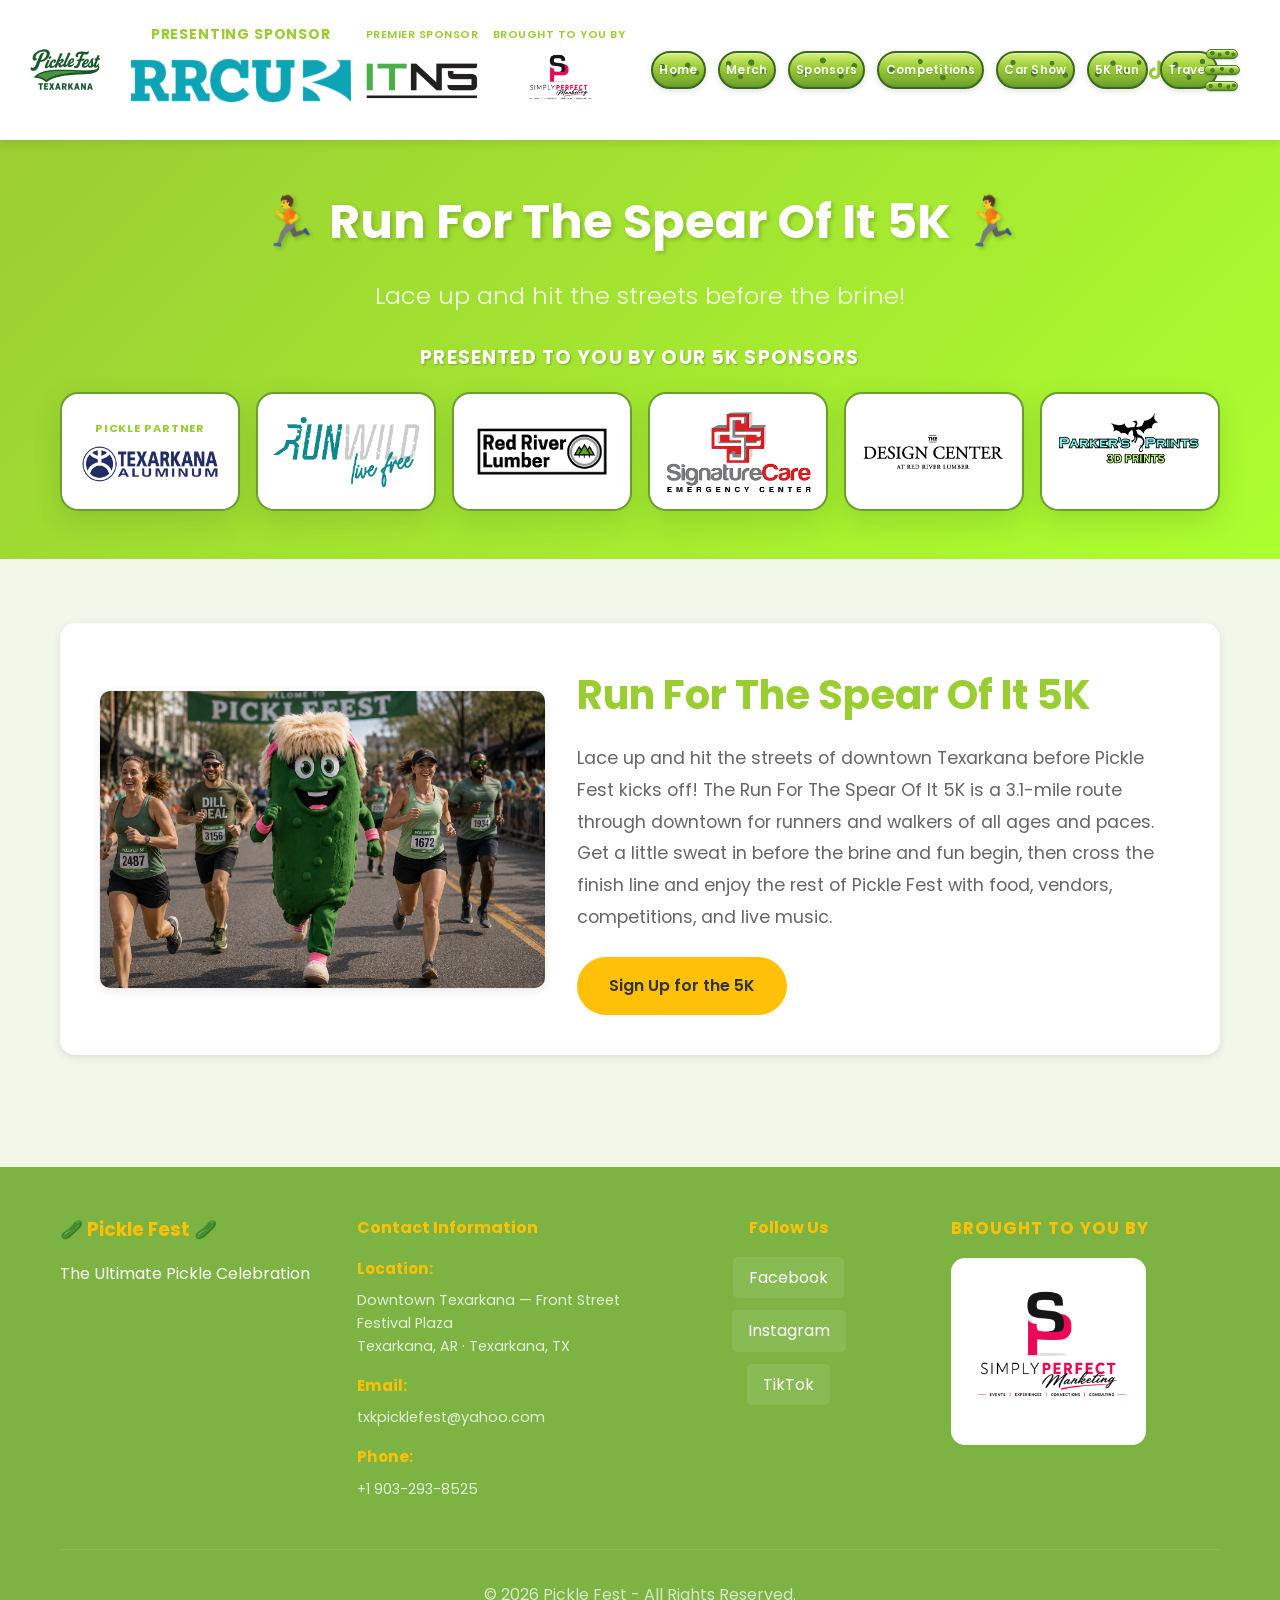
==== 5krun.html @ 26248be9 "Add Texarkana Aluminum as Pickle Partner and refine header sponsor sizing. Co-authored-by: Cursor <c" ====
<!DOCTYPE html>
<html lang="en">
<head>
    <meta charset="UTF-8">
    <meta name="viewport" content="width=device-width, initial-scale=1.0, maximum-scale=5.0, user-scalable=yes">
    <title>Run For The Spear Of It 5K - Pickle Fest Texarkana</title>
    <link rel="stylesheet" href="styles.css?v=20260826-titles-level-spm">
    <link rel="preconnect" href="https://fonts.googleapis.com">
    <link rel="preconnect" href="https://fonts.gstatic.com" crossorigin>
    <link href="https://fonts.googleapis.com/css2?family=Poppins:wght@300;400;600;700&display=swap" rel="stylesheet">
</head>
<body>
    <!-- Navigation -->
    <nav class="navbar">
        <div class="navbar-background"></div>
        <div class="navbar-container">
            <div class="nav-brand">
                <div class="nav-logo-cluster">
                    <a href="index.html" class="logo-link" aria-label="Pickle Fest Texarkana - Home">
                        <img src="assets/picklefest/texarkanapicklefestlogo.jpg" alt="Pickle Fest Texarkana Logo" class="logo-img">
                    </a>
                    <a href="index.html" class="nav-home-label">Home</a>
                </div>
                <div class="sponsor-logo-wrapper">
                    <div class="nav-sponsor-col">
                        <span class="presenting-sponsor-label">Presenting Sponsor</span>
                        <a href="https://www.rrcu.com/" target="_blank" rel="noopener noreferrer" class="sponsor-logo-link">
                            <img src="assets/picklefest/2021 RRCU Logo_Teal_ML.png" alt="Red River Credit Union - Presenting Sponsor" class="sponsor-logo">
                        </a>
                    </div>
                    <div class="nav-sponsor-col premier-sponsor-under-nav">
                        <span class="premier-sponsor-label">Premier Sponsor</span>
                        <a href="https://itns.com/" target="_blank" rel="noopener noreferrer" aria-label="Visit ITNS website">
                            <img src="assets/picklefest/sponsor ITNS png.png" alt="ITNS - Premier Sponsor" class="premier-sponsor-logo">
                        </a>
                    </div>
                    <div class="nav-sponsor-col brought-sponsor-under-nav">
                        <span class="brought-sponsor-label">Brought to you by</span>
                        <a href="https://www.facebook.com/SimplyPerfect123/" target="_blank" rel="noopener noreferrer" aria-label="Visit Simply Perfect Marketing on Facebook" class="sponsor-logo-link">
                            <img src="assets/picklefest/simple perfect marketing new.png" alt="Simply Perfect Marketing" class="brought-sponsor-logo">
                        </a>
                    </div>
                </div>
            </div>
            <ul class="nav-menu">
                <li><a href="index.html">Home</a></li>
                <li><a href="merch.html">Merch</a></li>
                <li class="nav-item-has-dropdown">
                    <a href="sponsors.html">Sponsors</a>
                    <ul class="nav-submenu">
                        <li><a href="become-sponsor.html">Become One</a></li>
                    </ul>
                </li>
                <li><a href="competitions.html">Competitions</a></li>
                <li><a href="carshow.html">Car Show</a></li>
                <li><a href="5krun.html">5K Run</a></li>
                <li><a href="travel.html">Travel</a></li>
            </ul>
            <div class="nav-actions">
                <div class="hamburger-dropdown-wrapper">
                    <div class="hamburger desktop-hamburger" id="desktopHamburger">
                        <span></span>
                        <span></span>
                        <span></span>
                    </div>
                    <!-- Hamburger Menu Dropdown -->
                    <div class="hamburger-menu-dropdown" id="hamburgerMenu">
                    <ul>
                        <li><a href="index.html">Home</a></li>
                        <li><a href="index.html#about">About</a></li>
                        <li><a href="vendors.html">Vendors</a></li>
                        <li><a href="merch.html">Merch</a></li>
                        <li><a href="sponsors.html">Sponsors</a></li>
                        <li><a href="become-sponsor.html">Become a Sponsor</a></li>
                        <li><a href="competitions.html">Competitions</a></li>
                        <li><a href="carshow.html">Car Show</a></li>
                        <li><a href="5krun.html">5K Run</a></li>
                <li><a href="travel.html">Travel</a></li>
                        <li><a href="livemusic.html">Live Music</a></li>
                        <li><a href="photography-videography.html">Photography/Videography</a></li>
                        <li><a href="volunteers.html">Volunteers</a></li>
                    </ul>
                    </div>
                </div>
                <a href="https://www.facebook.com/Picklefesttexarkana" target="_blank" rel="noopener noreferrer" class="nav-social" aria-label="Facebook">
                    <svg width="20" height="20" viewBox="0 0 24 24" fill="currentColor">
                        <path d="M24 12.073c0-6.627-5.373-12-12-12s-12 5.373-12 12c0 5.99 4.388 10.954 10.125 11.854v-8.385H7.078v-3.47h3.047V9.43c0-3.007 1.792-4.669 4.533-4.669 1.312 0 2.686.235 2.686.235v2.953H15.83c-1.491 0-1.956.925-1.956 1.874v2.25h3.328l-.532 3.47h-2.796v8.385C19.612 23.027 24 18.062 24 12.073z"/>
                    </svg>
                </a>
                <a href="https://www.instagram.com/pickle_fest_texarkana/" target="_blank" rel="noopener noreferrer" class="nav-social" aria-label="Instagram">
                    <svg width="20" height="20" viewBox="0 0 24 24" fill="currentColor">
                        <path d="M12 2.163c3.204 0 3.584.012 4.85.07 3.252.148 4.771 1.691 4.919 4.919.058 1.265.069 1.645.069 4.849 0 3.205-.012 3.584-.069 4.849-.149 3.225-1.664 4.771-4.919 4.919-1.266.058-1.644.07-4.85.07-3.204 0-3.584-.012-4.849-.07-3.26-.149-4.771-1.699-4.919-4.92-.058-1.265-.07-1.644-.07-4.849 0-3.204.013-3.583.07-4.849.149-3.227 1.664-4.771 4.919-4.919 1.266-.057 1.645-.069 4.849-.069zm0-2.163c-3.259 0-3.667.014-4.947.072-4.358.2-6.78 2.618-6.98 6.98-.059 1.281-.073 1.689-.073 4.948 0 3.259.014 3.668.072 4.948.2 4.358 2.618 6.78 6.98 6.98 1.281.058 1.689.072 4.948.072 3.259 0 3.668-.014 4.948-.072 4.354-.2 6.782-2.618 6.979-6.98.059-1.28.073-1.689.073-4.948 0-3.259-.014-3.667-.072-4.947-.196-4.354-2.617-6.78-6.979-6.98-1.281-.059-1.69-.073-4.949-.073zm0 5.838c-3.403 0-6.162 2.759-6.162 6.162s2.759 6.163 6.162 6.163 6.162-2.759 6.162-6.163c0-3.403-2.759-6.162-6.162-6.162zm0 10.162c-2.209 0-4-1.79-4-4 0-2.209 1.791-4 4-4s4 1.791 4 4c0 2.21-1.791 4-4 4zm6.406-11.845c-.796 0-1.441.645-1.441 1.44s.645 1.44 1.441 1.44c.795 0 1.439-.645 1.439-1.44s-.644-1.44-1.439-1.44z"/>
                    </svg>
                </a>
                <a href="https://www.tiktok.com/@picklefest.txk" target="_blank" rel="noopener noreferrer" class="nav-social" aria-label="TikTok">
                    <svg width="20" height="20" viewBox="0 0 24 24" fill="currentColor">
                        <path d="M19.59 6.69a4.83 4.83 0 0 1-3.77-4.25V2h-3.45v13.67a2.89 2.89 0 0 1-5.2 1.74 2.89 2.89 0 0 1 2.31-4.64 2.93 2.93 0 0 1 .88.13V9.4a6.84 6.84 0 0 0-1-.05A6.33 6.33 0 0 0 5 20.1a6.34 6.34 0 0 0 10.86-4.43v-7a8.16 8.16 0 0 0 4.77 1.52v-3.4a4.85 4.85 0 0 1-1-.1z"/>
                    </svg>
                </a>
            </div>
        </div>
    </nav>

    <!-- Page Content -->
    <main class="page-content">
        <section class="page-hero">
            <div class="container">
                <h1 class="page-title">🏃 Run For The Spear Of It 5K 🏃</h1>
                <p class="page-subtitle">Lace up and hit the streets before the brine!</p>
                <div class="fivek-sponsor-block">
                    <p class="fivek-sponsor-heading">Presented to you by our 5K Sponsors</p>
                    <div class="fivek-sponsor-row">
                        <div class="fivek-presenting-sponsor fivek-pickle-partner">
                            <span class="pickle-partner-label">Pickle Partner</span>
                            <a href="https://www.texarkanaaluminum.com/" target="_blank" rel="noopener noreferrer" aria-label="Visit Texarkana Aluminum website">
                                <img src="assets/picklefest/Texarkana Alum sponsor.png" alt="Texarkana Aluminum - Pickle Partner" class="fivek-presenting-logo pickle-partner-logo">
                            </a>
                        </div>
                        <div class="fivek-presenting-sponsor">
                            <a href="https://www.facebook.com/runwildcenla" target="_blank" rel="noopener noreferrer" aria-label="Visit Run Wild Live Free on Facebook">
                                <img src="assets/picklefest/sponsor for 5k RunWildLogo.png" alt="Run Wild sponsor logo" class="fivek-presenting-logo">
                            </a>
                        </div>
                        <div class="fivek-presenting-sponsor">
                            <a href="https://www.redriverlumber.com/" target="_blank" rel="noopener noreferrer" aria-label="Visit Red River Lumber website">
                                <img src="assets/picklefest/sponsor red river lumber.png" alt="Red River Lumber - 5K Sponsor" class="fivek-presenting-logo">
                            </a>
                        </div>
                        <div class="fivek-presenting-sponsor">
                            <a href="https://ercare24.com/texarkana" target="_blank" rel="noopener noreferrer" aria-label="Visit Signature Care Emergency Center website">
                                <img src="assets/picklefest/sponsor signature care.png" alt="Signature Care Emergency Center - 5K Sponsor" class="fivek-presenting-logo">
                            </a>
                        </div>
                        <div class="fivek-presenting-sponsor">
                            <a href="https://www.redriverlumber.com/the-design-center-at-red-river-lumber" target="_blank" rel="noopener noreferrer" aria-label="Visit The Design Center at Red River Lumber website">
                                <img src="assets/picklefest/sponsor design center.png" alt="Design Center - 5K Sponsor" class="fivek-presenting-logo">
                            </a>
                        </div>
                        <div class="fivek-presenting-sponsor">
                            <a href="https://www.facebook.com/parkersprints" target="_blank" rel="noopener noreferrer" aria-label="Visit Parker's Prints on Facebook">
                                <img src="assets/picklefest/sponsor parkers 3d prints.jpg" alt="Parker's Prints - 5K Sponsor" class="fivek-presenting-logo">
                            </a>
                        </div>
                    </div>
                </div>
            </div>
        </section>

        <section class="content-section fivek-images">
            <div class="container">
                <div class="content-block fivek-feature-block">
                    <div class="fivek-feature-image-wrap">
                        <img src="assets/picklefest/patty running 5k.jpg" alt="Patty Running the Run For The Spear Of It 5K" class="content-image fivek-feature-image">
                    </div>
                    <div class="fivek-feature-copy">
                        <h2 class="content-headline">Run For The Spear Of It 5K</h2>
                        <p class="content-text">
                            Lace up and hit the streets of downtown Texarkana before Pickle Fest kicks off! The Run For The Spear Of It 5K is a 3.1-mile route through downtown for runners and walkers of all ages and paces. Get a little sweat in before the brine and fun begin, then cross the finish line and enjoy the rest of Pickle Fest with food, vendors, competitions, and live music.
                        </p>
                        <p class="fivek-signup-cta">
                            <a href="https://runsignup.com/Race/AR/Texarkana/RunForTheSpearOfIt5k" target="_blank" rel="noopener noreferrer" class="btn btn-primary">Sign Up for the 5K</a>
                        </p>
                    </div>
                </div>
            </div>
        </section>
    </main>

    <!-- Footer -->
    <footer class="footer">
        <div class="container">
            <div class="footer-content">
                <div class="footer-section">
                    <h3>🥒 Pickle Fest 🥒</h3>
                    <p>The Ultimate Pickle Celebration</p>
                </div>
                <div class="footer-section">
                    <h4>Contact Information</h4>
                    <div class="contact-details">
                        <div class="contact-item">
                            <strong>Location:</strong>
                            <p>Downtown Texarkana — Front Street Festival Plaza<br>Texarkana, AR · Texarkana, TX</p>
                        </div>
                        <div class="contact-item">
                            <strong>Email:</strong>
                            <p><a href="mailto:txkpicklefest@yahoo.com">txkpicklefest@yahoo.com</a></p>
                        </div>
                        <div class="contact-item">
                            <strong>Phone:</strong>
                            <p><a href="tel:+19032938525">+1 903-293-8525</a></p>
                        </div>
                    </div>
                </div>
                <div class="footer-section">
                    <h4>Follow Us</h4>
                    <div class="social-links">
                        <a href="https://www.facebook.com/Picklefesttexarkana" target="_blank" rel="noopener noreferrer" class="social-link">Facebook</a>
                        <a href="https://www.instagram.com/pickle_fest_texarkana/" target="_blank" rel="noopener noreferrer" class="social-link">Instagram</a>
                        <a href="https://www.tiktok.com/@picklefest.txk" target="_blank" rel="noopener noreferrer" class="social-link">TikTok</a>
                    </div>
                </div>
                <div class="footer-section footer-section-sponsor">
                    <h4 class="footer-sponsor-label">Brought to you by</h4>
                    <a href="https://www.facebook.com/SimplyPerfect123/" target="_blank" rel="noopener noreferrer" aria-label="Visit Simply Perfect Marketing on Facebook">
                        <img src="assets/picklefest/simple perfect marketing new.png" alt="Simply Perfect Marketing" class="footer-sponsor-logo">
                    </a>
                </div>
            </div>
            <div class="footer-bottom">
                <p>&copy; 2026 Pickle Fest - All Rights Reserved.</p>
            </div>
        </div>
    </footer>

    <script src="script.js?v=20260729-github-sync"></script>
</body>
</html>
---- styles.css ----
/* Reset and Base Styles */
* {
    margin: 0;
    padding: 0;
    box-sizing: border-box;
}

:root {
    --primary-color: #9ACD32;
    --secondary-color: #ADFF2F;
    --accent-color: #FFC107;
    --dark-color: #7CB342;
    --light-color: #F1F8E9;
    --text-color: #333;
    --text-light: #666;
    --white: #ffffff;
    --shadow: 0 2px 10px rgba(0, 0, 0, 0.1);
    --shadow-lg: 0 5px 20px rgba(0, 0, 0, 0.15);
    /* Pickle pointer â€” tip at top-left is the click hotspot */
    --cursor-pickle: url("data:image/svg+xml,%3Csvg xmlns='http://www.w3.org/2000/svg' width='32' height='32' viewBox='0 0 32 32'%3E%3Cdefs%3E%3ClinearGradient id='g' x1='0' y1='0' x2='1' y2='1'%3E%3Cstop offset='0%25' stop-color='%23d4ef7a'/%3E%3Cstop offset='45%25' stop-color='%239acd32'/%3E%3Cstop offset='100%25' stop-color='%236f9f2f'/%3E%3C/linearGradient%3E%3C/defs%3E%3Cg transform='translate(2 2) rotate(-38 14 14)'%3E%3Cellipse cx='14' cy='14' rx='5.2' ry='13' fill='url(%23g)' stroke='%234a7c23' stroke-width='1.4'/%3E%3Ccircle cx='12.2' cy='7' r='1.35' fill='%234e7d28'/%3E%3Ccircle cx='15.6' cy='11.5' r='1.15' fill='%234e7d28'/%3E%3Ccircle cx='12.5' cy='15.8' r='1.25' fill='%234e7d28'/%3E%3Ccircle cx='15.4' cy='20' r='1.1' fill='%234e7d28'/%3E%3Cellipse cx='14' cy='2.2' rx='1.6' ry='1.1' fill='%237cb342' stroke='%234a7c23' stroke-width='0.8'/%3E%3C/g%3E%3C/svg%3E") 2 2, auto;
}

html {
    -webkit-text-size-adjust: 100%;
    text-size-adjust: 100%;
    overflow-x: hidden;
    max-width: 100%;
    cursor: var(--cursor-pickle);
}

body {
    font-family: 'Poppins', sans-serif;
    line-height: 1.6;
    color: var(--text-color);
    overflow-x: hidden;
    max-width: 100%;
    cursor: var(--cursor-pickle);
}

a,
button,
label,
summary,
.hamburger,
[role="button"],
input[type="submit"],
input[type="button"],
input[type="reset"] {
    cursor: var(--cursor-pickle);
}

input[type="text"],
input[type="email"],
input[type="tel"],
input[type="search"],
input[type="url"],
input[type="number"],
input[type="password"],
textarea,
select {
    cursor: text;
}

img,
video,
iframe,
svg {
    max-width: 100%;
    height: auto;
}

body.menu-open {
    overflow: hidden;
    touch-action: none;
}

.container {
    max-width: 1200px;
    margin: 0 auto;
    padding: 0 20px;
}

/* Navigation */
.navbar {
    position: fixed;
    top: 0;
    width: 100%;
    background: var(--white);
    box-shadow: 0 2px 8px rgba(0, 0, 0, 0.08);
    z-index: 1000;
    transition: all 0.3s ease;
    overflow: visible;
    min-height: 120px;
}

.navbar-background {
    position: absolute;
    top: 0;
    left: 0;
    width: 100%;
    height: 100%;
    background-image: url('assets/picklefest/sponsor-background.jpg');
    background-size: cover;
    background-position: center;
    background-repeat: no-repeat;
    opacity: 0.1;
    z-index: 0;
}

.navbar-background::after {
    content: '';
    position: absolute;
    top: 0;
    left: 0;
    width: 100%;
    height: 100%;
    background: var(--white);
    opacity: 0.9;
}

.navbar-container {
    position: relative;
    z-index: 1;
    display: grid;
    grid-template-columns: auto minmax(0, 1fr) auto;
    align-items: center;
    padding: 0.9rem 1.5rem;
    min-height: 140px;
    width: 100%;
    max-width: none;
    margin: 0;
    gap: 1rem;
    overflow: visible;
    box-sizing: border-box;
}

.nav-brand {
    display: flex;
    align-items: center;
    justify-content: flex-start;
    justify-self: start;
    gap: 1.15rem;
    position: static;
    left: auto;
    z-index: 1;
    min-width: 0;
    max-width: none;
    margin-left: 0;
    padding-left: 0.15rem;
}

.logo-link {
    display: flex;
    align-items: center;
    text-decoration: none;
    transition: opacity 0.3s ease;
    position: relative;
    z-index: 1002;
}

.logo-link:hover {
    opacity: 0.85;
}

.nav-logo-cluster {
    display: flex;
    flex-direction: column;
    align-items: center;
    gap: 0.15rem;
    flex-shrink: 0;
}

.nav-home-label {
    display: none !important;
}

.logo-img {
    height: 88px;
    width: auto;
    max-width: 250px;
    object-fit: contain;
    display: block;
}

.sponsor-logo-wrapper {
    display: flex;
    flex-direction: row;
    align-items: flex-start;
    justify-content: flex-start;
    gap: 0.85rem;
    flex-shrink: 0;
    min-width: 0;
    margin-left: 0.5rem;
}

.nav-sponsor-col {
    display: flex;
    flex-direction: column;
    align-items: center;
    justify-content: flex-start;
    gap: 0.05rem;
    min-height: 0;
}

.presenting-sponsor-label,
.premier-sponsor-under-nav .premier-sponsor-label,
.brought-sponsor-label {
    font-weight: 600;
    text-transform: uppercase;
    letter-spacing: 0.5px;
    color: var(--primary-color);
    line-height: 1;
    text-align: center;
    white-space: nowrap;
    display: flex;
    align-items: flex-end;
    justify-content: center;
    box-sizing: border-box;
    margin: 0;
    padding: 0;
    min-height: 1.35rem;
    height: 1.35rem;
}

.premier-sponsor-under-nav .premier-sponsor-label,
.brought-sponsor-label {
    font-size: 0.72rem;
}

.sponsor-logo-wrapper .presenting-sponsor-label,
.nav-sponsor-col .presenting-sponsor-label {
    font-size: 0.95rem;
    font-weight: 700;
    letter-spacing: 0.06em;
    min-height: 1.35rem;
    height: 1.35rem;
}

.sponsor-logo-link,
.nav-sponsor-col > a {
    display: flex;
    align-items: center;
    justify-content: center;
    min-height: 88px;
    height: 88px;
    width: 100%;
    text-decoration: none;
    transition: opacity 0.3s ease;
    cursor: var(--cursor-pickle);
}

.sponsor-logo-link:hover,
.nav-sponsor-col > a:hover {
    opacity: 0.85;
}

.sponsor-logo {
    height: 88px;
    width: auto;
    max-width: 250px;
    max-height: 88px;
    object-fit: contain;
    display: block;
    opacity: 0.95;
    transition: opacity 0.3s ease;
}

.sponsor-logo-link:hover .sponsor-logo {
    opacity: 1;
}

.nav-menu {
    display: flex;
    list-style: none;
    gap: 0.7rem;
    align-items: center;
    margin: 0 2.75rem 0 auto;
    padding: 0.4rem 0.25rem;
    justify-content: flex-end;
    justify-self: end;
    flex-wrap: nowrap;
    min-width: 0;
    width: auto;
    overflow: visible;
}

.nav-menu li {
    position: relative;
    flex: 0 0 auto;
    min-width: 0;
    max-width: none;
    width: auto;
}

.nav-menu > li > a {
    text-decoration: none;
    color: var(--white);
    font-weight: 600;
    font-size: 0.92rem;
    padding: 0.68rem 1.05rem;
    transition: transform 0.25s ease, filter 0.25s ease;
    display: block;
    white-space: nowrap;
    letter-spacing: 0.02em;
    text-align: center;
    text-shadow: 0 1px 1px rgba(45, 90, 39, 0.35);
    border-radius: 999px;
    border: 2.5px solid #3a681c;
    overflow: visible;
    width: auto;
    /* Solid pickle edge â€” no choppy outer bumps */
    box-shadow:
        inset 0 1px 1px rgba(255, 255, 255, 0.45),
        inset 0 -1px 2px rgba(45, 90, 39, 0.18),
        0 2px 6px rgba(45, 90, 39, 0.16);
    background:
        radial-gradient(circle at 18% 40%, #4e7d28 0 2.5px, transparent 3.1px),
        radial-gradient(circle at 42% 62%, #4e7d28 0 2.3px, transparent 2.9px),
        radial-gradient(circle at 68% 36%, #4e7d28 0 2.5px, transparent 3.1px),
        radial-gradient(circle at 86% 58%, #4e7d28 0 2.2px, transparent 2.8px),
        linear-gradient(180deg, #d4ef7a 0%, #9acd32 42%, #6f9f2f 100%);
}

/* Per-tab spot patterns (href-based so they stay stable across pages) */
.nav-menu > li > a[href="merch.html"] {
    background:
        radial-gradient(circle at 16% 32%, #4e7d28 0 2.6px, transparent 3.2px),
        radial-gradient(circle at 38% 70%, #4e7d28 0 2.1px, transparent 2.7px),
        radial-gradient(circle at 58% 28%, #4e7d28 0 2.8px, transparent 3.4px),
        radial-gradient(circle at 82% 55%, #4e7d28 0 2.3px, transparent 2.9px),
        linear-gradient(180deg, #d4ef7a 0%, #9acd32 42%, #6f9f2f 100%);
}

.nav-menu > li > a[href="sponsors.html"] {
    background:
        radial-gradient(circle at 22% 58%, #4e7d28 0 2.4px, transparent 3px),
        radial-gradient(circle at 45% 22%, #4e7d28 0 2.7px, transparent 3.3px),
        radial-gradient(circle at 70% 68%, #4e7d28 0 2.2px, transparent 2.8px),
        radial-gradient(circle at 88% 38%, #4e7d28 0 2.5px, transparent 3.1px),
        linear-gradient(180deg, #d4ef7a 0%, #9acd32 42%, #6f9f2f 100%);
}

.nav-menu > li > a[href="competitions.html"] {
    background:
        radial-gradient(circle at 12% 48%, #4e7d28 0 2.8px, transparent 3.4px),
        radial-gradient(circle at 40% 25%, #4e7d28 0 2.2px, transparent 2.8px),
        radial-gradient(circle at 62% 72%, #4e7d28 0 2.6px, transparent 3.2px),
        radial-gradient(circle at 85% 45%, #4e7d28 0 2.1px, transparent 2.7px),
        linear-gradient(180deg, #d4ef7a 0%, #9acd32 42%, #6f9f2f 100%);
}

.nav-menu > li > a[href="carshow.html"] {
    background:
        radial-gradient(circle at 20% 28%, #4e7d28 0 2.3px, transparent 2.9px),
        radial-gradient(circle at 48% 60%, #4e7d28 0 2.9px, transparent 3.5px),
        radial-gradient(circle at 72% 30%, #4e7d28 0 2.1px, transparent 2.7px),
        radial-gradient(circle at 90% 65%, #4e7d28 0 2.4px, transparent 3px),
        linear-gradient(180deg, #d4ef7a 0%, #9acd32 42%, #6f9f2f 100%);
}

.nav-menu > li > a[href="5krun.html"] {
    background:
        radial-gradient(circle at 15% 62%, #4e7d28 0 2.5px, transparent 3.1px),
        radial-gradient(circle at 42% 30%, #4e7d28 0 2.4px, transparent 3px),
        radial-gradient(circle at 65% 55%, #4e7d28 0 2.7px, transparent 3.3px),
        radial-gradient(circle at 88% 28%, #4e7d28 0 2px, transparent 2.6px),
        linear-gradient(180deg, #d4ef7a 0%, #9acd32 42%, #6f9f2f 100%);
}

.nav-menu > li > a[href="travel.html"] {
    background:
        radial-gradient(circle at 25% 35%, #4e7d28 0 2.6px, transparent 3.2px),
        radial-gradient(circle at 50% 72%, #4e7d28 0 2.2px, transparent 2.8px),
        radial-gradient(circle at 75% 25%, #4e7d28 0 2.5px, transparent 3.1px),
        radial-gradient(circle at 92% 52%, #4e7d28 0 2.3px, transparent 2.9px),
        linear-gradient(180deg, #d4ef7a 0%, #9acd32 42%, #6f9f2f 100%);
}

.nav-menu > li > a:hover {
    color: var(--white);
    filter: brightness(1.06) saturate(1.08);
    transform: translateY(-1px);
}

.nav-item-has-dropdown {
    position: relative;
}

.nav-submenu {
    position: absolute;
    top: calc(100% + 0.15rem);
    left: 50%;
    transform: translateX(-50%) translateY(-4px);
    list-style: none;
    margin: 0;
    padding: 0.15rem 0 0;
    min-width: 100%;
    width: max-content;
    background: transparent;
    border-radius: 0;
    box-shadow: none;
    opacity: 0;
    visibility: hidden;
    transition: opacity 0.2s ease, transform 0.2s ease, visibility 0.2s ease;
    z-index: 200;
}

.nav-submenu li {
    flex: none;
    max-width: none;
}

.nav-item-has-dropdown:hover .nav-submenu,
.nav-item-has-dropdown:focus-within .nav-submenu {
    opacity: 1;
    visibility: visible;
    transform: translateX(-50%) translateY(0);
}

.nav-submenu a {
    background: transparent;
    color: var(--primary-color);
    font-size: 0.8rem;
    font-weight: 700;
    letter-spacing: 0.04em;
    padding: 0.2rem 0.35rem;
    text-align: center;
    box-shadow: none;
    border-radius: 0;
}

.nav-submenu a:hover {
    background: transparent;
    color: var(--dark-color);
    transform: none;
    box-shadow: none;
    text-decoration: underline;
}

.nav-actions {
    display: flex;
    align-items: center;
    justify-content: flex-end;
    justify-self: end;
    gap: 0.85rem;
    min-width: 0;
    position: static;
    right: auto;
    top: auto;
    transform: none;
    padding-right: 0.15rem;
    margin-left: 0;
    margin-right: 0;
    overflow: visible;
    box-sizing: border-box;
}

.nav-actions .hamburger-dropdown-wrapper {
    order: 2;
    margin-left: 0.15rem;
    margin-right: 0;
    flex-shrink: 0;
    position: relative;
    z-index: 1003;
}

.nav-actions .nav-social {
    order: 1;
    flex-shrink: 0;
}

.nav-social {
    display: flex;
    align-items: center;
    justify-content: center;
    width: 88px;
    height: 88px;
    color: var(--primary-color);
    transition: all 0.3s ease;
    border-radius: 50%;
    border: none;
    background: none;
    box-shadow: none;
}

.nav-social:hover {
    color: var(--dark-color);
    background: rgba(154, 205, 50, 0.2);
    transform: scale(1.1);
    filter: none;
}

.nav-social svg {
    width: 48px;
    height: 48px;
    position: static;
    z-index: auto;
    filter: none;
}

.hamburger {
    display: flex;
    flex-direction: column;
    cursor: var(--cursor-pickle);
    gap: 6px;
    z-index: 1003;
    position: relative;
    padding: 14px;
    min-width: 56px;
    min-height: 56px;
    justify-content: center;
    align-items: center;
    flex-shrink: 0;
    -webkit-tap-highlight-color: transparent;
}

/* Three pickles stacked like a hamburger icon */
.hamburger span {
    display: block;
    width: 34px;
    height: 10px;
    border-radius: 999px;
    border: 1.5px solid #4a7c23;
    background:
        radial-gradient(circle at 18% 40%, #4e7d28 0 2px, transparent 2.5px),
        radial-gradient(circle at 42% 60%, #4e7d28 0 1.75px, transparent 2.25px),
        radial-gradient(circle at 68% 35%, #4e7d28 0 1.9px, transparent 2.4px),
        radial-gradient(circle at 88% 55%, #4e7d28 0 1.7px, transparent 2.2px),
        linear-gradient(180deg, #d4ef7a 0%, #9acd32 42%, #6f9f2f 100%);
    box-shadow:
        inset 0 1px 1px rgba(255, 255, 255, 0.45),
        inset 0 -1px 1px rgba(45, 90, 39, 0.2),
        0 1px 2px rgba(45, 90, 39, 0.28);
    transition: transform 0.25s ease, filter 0.25s ease;
}

.hamburger span:nth-child(1) {
    width: 32px;
}

.hamburger span:nth-child(2) {
    width: 36px;
    background:
        radial-gradient(circle at 22% 55%, #4e7d28 0 2px, transparent 2.5px),
        radial-gradient(circle at 50% 35%, #4e7d28 0 1.8px, transparent 2.3px),
        radial-gradient(circle at 78% 58%, #4e7d28 0 2.1px, transparent 2.6px),
        linear-gradient(180deg, #d4ef7a 0%, #9acd32 42%, #6f9f2f 100%);
}

.hamburger span:nth-child(3) {
    width: 33px;
    background:
        radial-gradient(circle at 15% 50%, #4e7d28 0 1.85px, transparent 2.35px),
        radial-gradient(circle at 45% 40%, #4e7d28 0 2.1px, transparent 2.6px),
        radial-gradient(circle at 72% 60%, #4e7d28 0 1.75px, transparent 2.25px),
        radial-gradient(circle at 90% 42%, #4e7d28 0 1.7px, transparent 2.2px),
        linear-gradient(180deg, #d4ef7a 0%, #9acd32 42%, #6f9f2f 100%);
}

.hamburger:hover span {
    filter: brightness(1.08) saturate(1.1);
    transform: scaleX(1.04);
}

.hamburger-dropdown-wrapper {
    position: relative;
    display: flex;
    flex-shrink: 0;
}

.hamburger-menu-dropdown {
    position: absolute;
    top: calc(100% + 0.5rem);
    right: 0;
    left: auto;
    transform: translateY(-10px);
    order: 100;
    background: var(--white);
    box-shadow: 0 5px 20px rgba(0, 0, 0, 0.15);
    border-radius: 10px;
    padding: 1rem 0.15rem;
    min-width: 220px;
    opacity: 0;
    visibility: hidden;
    transition: all 0.3s ease;
    z-index: 1002;
    overflow: visible;
}

.hamburger-menu-dropdown.active {
    opacity: 1;
    visibility: visible;
    transform: translateY(0);
}

.hamburger-menu-dropdown ul {
    list-style: none;
    margin: 0;
    padding: 0;
}

.hamburger-menu-dropdown li {
    margin: 0;
}

.hamburger-menu-dropdown a {
    display: block;
    padding: 0.75rem 1.5rem;
    text-decoration: none;
    font-weight: 600;
    transition: transform 0.25s ease, filter 0.25s ease;
    border-radius: 999px;
    margin: 0.35rem 0.65rem;
    color: var(--white);
    text-shadow: 0 1px 1px rgba(45, 90, 39, 0.35);
    border: 1.5px solid #4a7c23;
    overflow: visible;
    box-shadow:
        inset 0 1px 1px rgba(255, 255, 255, 0.4),
        0 2px 6px rgba(45, 90, 39, 0.22),
        0 -4px 0 -2px #4e7d28,
        4px 0 0 -2px #4e7d28,
        0 4px 0 -2px #4e7d28,
        -4px 0 0 -2px #4e7d28;
    background:
        radial-gradient(circle at 14% 38%, #4e7d28 0 2.8px, transparent 3.4px),
        radial-gradient(circle at 38% 62%, #4e7d28 0 2.4px, transparent 3px),
        radial-gradient(circle at 62% 32%, #4e7d28 0 2.6px, transparent 3.2px),
        radial-gradient(circle at 86% 58%, #4e7d28 0 2.3px, transparent 2.9px),
        linear-gradient(180deg, #d4ef7a 0%, #9acd32 42%, #6f9f2f 100%);
}

.hamburger-menu-dropdown li:nth-child(6n + 1) a {
    background:
        radial-gradient(circle at 20% 28%, #4e7d28 0 2.9px, transparent 3.5px),
        radial-gradient(circle at 50% 72%, #4e7d28 0 2.3px, transparent 2.9px),
        radial-gradient(circle at 80% 40%, #4e7d28 0 2.7px, transparent 3.3px),
        linear-gradient(180deg, #d4ef7a 0%, #9acd32 42%, #6f9f2f 100%);
}

.hamburger-menu-dropdown li:nth-child(6n + 2) a {
    background:
        radial-gradient(circle at 12% 60%, #4e7d28 0 2.5px, transparent 3.1px),
        radial-gradient(circle at 40% 25%, #4e7d28 0 3px, transparent 3.6px),
        radial-gradient(circle at 72% 55%, #4e7d28 0 2.4px, transparent 3px),
        radial-gradient(circle at 90% 35%, #4e7d28 0 2.2px, transparent 2.8px),
        linear-gradient(180deg, #d4ef7a 0%, #9acd32 42%, #6f9f2f 100%);
}

.hamburger-menu-dropdown li:nth-child(6n + 3) a {
    background:
        radial-gradient(circle at 25% 70%, #4e7d28 0 2.6px, transparent 3.2px),
        radial-gradient(circle at 55% 30%, #4e7d28 0 2.8px, transparent 3.4px),
        radial-gradient(circle at 85% 65%, #4e7d28 0 2.3px, transparent 2.9px),
        linear-gradient(180deg, #d4ef7a 0%, #9acd32 42%, #6f9f2f 100%);
}

.hamburger-menu-dropdown li:nth-child(6n + 4) a {
    background:
        radial-gradient(circle at 15% 35%, #4e7d28 0 3.1px, transparent 3.7px),
        radial-gradient(circle at 45% 75%, #4e7d28 0 2.2px, transparent 2.8px),
        radial-gradient(circle at 68% 20%, #4e7d28 0 2.5px, transparent 3.1px),
        radial-gradient(circle at 88% 50%, #4e7d28 0 2.7px, transparent 3.3px),
        linear-gradient(180deg, #d4ef7a 0%, #9acd32 42%, #6f9f2f 100%);
}

.hamburger-menu-dropdown li:nth-child(6n + 5) a {
    background:
        radial-gradient(circle at 8% 48%, #4e7d28 0 2.4px, transparent 3px),
        radial-gradient(circle at 36% 22%, #4e7d28 0 2.8px, transparent 3.4px),
        radial-gradient(circle at 60% 68%, #4e7d28 0 3px, transparent 3.6px),
        radial-gradient(circle at 84% 40%, #4e7d28 0 2.3px, transparent 2.9px),
        linear-gradient(180deg, #d4ef7a 0%, #9acd32 42%, #6f9f2f 100%);
}

.hamburger-menu-dropdown li:nth-child(6n + 6) a {
    background:
        radial-gradient(circle at 28% 32%, #4e7d28 0 2.7px, transparent 3.3px),
        radial-gradient(circle at 52% 62%, #4e7d28 0 2.5px, transparent 3.1px),
        radial-gradient(circle at 76% 28%, #4e7d28 0 2.9px, transparent 3.5px),
        radial-gradient(circle at 94% 70%, #4e7d28 0 2.1px, transparent 2.7px),
        linear-gradient(180deg, #d4ef7a 0%, #9acd32 42%, #6f9f2f 100%);
}

.hamburger-menu-dropdown a:hover {
    filter: brightness(1.06) saturate(1.08);
    transform: translateY(-2px);
}

/* Hero Section */
.hero {
    position: relative;
    min-height: calc(100vh - 120px);
    background: linear-gradient(135deg, var(--primary-color) 0%, var(--secondary-color) 100%);
    display: flex;
    align-items: flex-start;
    justify-content: center;
    text-align: center;
    padding: 1.75rem 0 2rem;
    color: var(--white);
    margin-top: 120px;
}

/* Home page only: festival photo behind title, Patty, and countdown */
.hero-home {
    background-color: #2d5a27;
    background-image: url("assets/picklefest/pickle fest home page.png");
    background-position: center center;
    background-size: cover;
    background-repeat: no-repeat;
}

.hero-home .hero-overlay {
    background: linear-gradient(
        180deg,
        rgba(20, 45, 12, 0.42) 0%,
        rgba(20, 45, 12, 0.18) 40%,
        rgba(20, 45, 12, 0.28) 100%
    );
}

/* Home: welcome top; RRCU + ITNS stacked left; countdown above Patty far right */
.hero-home .hero-content {
    max-width: 1760px;
    padding: 0 1.25rem 0 0;
}

.hero-home .hero-home-headline {
    text-align: center;
    width: 100%;
}

.hero-home .hero-home-headline .hero-title {
    white-space: normal;
    font-size: clamp(2.1rem, 3.6vw, 3.4rem);
    line-height: 1.15;
}

.hero-home .hero-home-headline .hero-subtitle {
    margin-bottom: 0;
}

.hero-home .hero-home-stage {
    display: flex;
    align-items: flex-end;
    justify-content: space-between;
    gap: 2rem;
    width: 100%;
    margin-top: 1.35rem;
    min-height: min(52vh, 560px);
}

.hero-home .hero-home-sponsors {
    display: flex;
    flex-direction: column;
    align-items: stretch;
    justify-content: flex-start;
    gap: 0.85rem;
    width: min(320px, 28vw);
    margin-left: -2.5rem;
    margin-right: auto;
    margin-top: 4.5rem;
    align-self: flex-start;
    z-index: 2;
}

.hero-home .hero-home-sponsors .hero-sponsor-bubble {
    border-radius: 18px;
    background: var(--white);
    box-shadow: 0 8px 24px rgba(0, 0, 0, 0.22);
    width: 100%;
    padding: 0.75rem 1.15rem 0.9rem;
    align-self: stretch;
    box-sizing: border-box;
}

.hero-home .hero-home-sponsors .hero-sponsor-col {
    gap: 0.05rem;
    width: 100%;
}

.hero-home .hero-home-sponsors .hero-presenting-label,
.hero-home .hero-home-sponsors .premier-sponsor-label,
.hero-home .hero-home-sponsors .hero-brought-label {
    color: var(--primary-color);
    font-weight: 800;
    letter-spacing: 0.06em;
    text-transform: uppercase;
    text-align: center;
    line-height: 1;
    display: flex;
    align-items: flex-end;
    justify-content: center;
    min-height: 1.4rem;
    height: 1.4rem;
    margin: 0;
    padding: 0;
}

.hero-home .hero-home-sponsors .premier-sponsor-label,
.hero-home .hero-home-sponsors .hero-brought-label {
    font-size: clamp(0.78rem, 1.15vw, 0.95rem);
}

.hero-home .hero-home-sponsors .hero-presenting-label {
    font-size: clamp(1rem, 1.45vw, 1.2rem);
}

.hero-home .hero-home-sponsors .hero-sponsor-col a {
    display: flex;
    align-items: center;
    justify-content: center;
    width: 100%;
    min-height: 88px;
    height: 88px;
}

.hero-home .hero-home-sponsors .hero-presenting-logo {
    width: auto;
    max-width: 100%;
    max-height: 88px;
    height: auto;
    object-fit: contain;
    display: block;
}

.hero-home .hero-home-sponsors .premier-sponsor-logo {
    width: auto;
    max-width: 100%;
    max-height: 46px;
    height: auto;
    object-fit: contain;
    display: block;
}

.hero-home .hero-home-sponsors .hero-brought-logo {
    width: auto;
    max-width: 100%;
    max-height: 78px;
    height: auto;
    object-fit: contain;
    display: block;
}

.hero-home .hero-home-aside {
    display: flex;
    flex-direction: column;
    align-items: center;
    gap: 0.7rem;
    width: min(440px, 38vw);
    margin-left: auto;
    margin-right: 0;
    margin-top: -0.5rem;
    align-self: flex-start;
    z-index: 2;
}

.hero-home .hero-paddy-wrapper {
    position: relative;
    margin: 0;
    align-self: center;
    overflow: visible;
}

.hero-home .hero-paddy-wrapper .paddy-speech-bubble {
    position: absolute;
    right: calc(100% + 0.35rem);
    top: 1.1rem;
    left: auto;
    margin-bottom: 0;
    max-width: 210px;
    transform: none;
}

.hero-home .hero-paddy-wrapper .paddy-speech-bubble::after {
    left: auto;
    right: -10px;
    bottom: auto;
    top: 42%;
    transform: translateY(-50%);
    border-width: 10px 0 10px 12px;
    border-color: transparent transparent transparent #fff;
}

.hero-home .hero-paddy-wrapper .paddy-hero-img {
    margin-top: 0;
}

.hero-home .countdown-container {
    width: 100%;
    max-width: none;
    padding: 1.25rem 1.1rem;
    background: linear-gradient(160deg, #4a8f1f 0%, #2f6b14 55%, #245510 100%);
    border: 2px solid #b8e34a;
    box-shadow:
        0 0 0 1px rgba(184, 227, 74, 0.35),
        0 8px 24px rgba(20, 60, 10, 0.45);
}

.hero-home .countdown-container h2 {
    font-size: 1.45rem;
    margin-bottom: 0.9rem;
    color: #f3ffc8;
    text-shadow: 0 1px 2px rgba(0, 0, 0, 0.35);
}

.hero-home .countdown {
    gap: 0.65rem;
}

.hero-home .countdown-item {
    min-width: 0;
    max-width: none;
    flex: 1;
    padding: 1rem 0.5rem;
    background: linear-gradient(180deg, #6bb825 0%, #3f8a18 100%);
    border: 1px solid rgba(214, 245, 120, 0.55);
    box-shadow: inset 0 1px 0 rgba(255, 255, 255, 0.22);
}

.hero-home .countdown-number {
    font-size: clamp(1.85rem, 3.2vw, 2.75rem);
    color: #ffffff;
    text-shadow: 0 2px 0 rgba(30, 80, 12, 0.45);
}

.hero-home .countdown-label {
    font-size: 0.75rem;
    margin-top: 0.45rem;
    letter-spacing: 1px;
    color: #eaffb0;
}

.hero-overlay {
    position: absolute;
    top: 0;
    left: 0;
    right: 0;
    bottom: 0;
    background: rgba(0, 0, 0, 0.3);
}

.hero-content {
    position: relative;
    z-index: 1;
    max-width: 1600px;
    width: 100%;
    padding: 0 3rem;
}

/* Paddy + countdown: caption flush with countdown bottom */
.hero-paddy-layout {
    display: flex;
    align-items: flex-end;
    justify-content: center;
    gap: 3rem;
    width: 100%;
    margin-top: -9.6rem;
}

.hero-paddy-wrapper {
    position: relative;
    display: flex;
    flex-direction: column;
    align-items: center;
    justify-content: flex-end;
    flex-shrink: 0;
    margin-left: -4rem;
    align-self: flex-end;
}

.paddy-hero-img {
    width: 240px;
    height: auto;
    filter: drop-shadow(0 8px 24px rgba(0,0,0,0.35));
}

.paddy-caption {
    margin-top: 0.4rem;
    margin-bottom: 0;
    font-size: 1rem;
    font-style: italic;
    color: var(--white);
    text-shadow: 1px 1px 2px rgba(0, 0, 0, 0.3);
    line-height: 1.2;
}

.paddy-speech-bubble {
    position: relative;
    background: #fff;
    color: #2d5a27;
    font-size: 1rem;
    font-weight: 600;
    font-style: italic;
    border-radius: 20px;
    padding: 0.9rem 1.2rem;
    max-width: 240px;
    text-align: center;
    box-shadow: 0 4px 15px rgba(0,0,0,0.2);
    margin-bottom: 0.85rem;
    line-height: 1.4;
}

.paddy-speech-bubble::after {
    content: '';
    position: absolute;
    bottom: -18px;
    left: 50%;
    transform: translateX(-50%);
    border-width: 18px 12px 0 12px;
    border-style: solid;
    border-color: #fff transparent transparent transparent;
}

.hero-title {
    font-size: clamp(2.8rem, 4.8vw, 4rem);
    font-weight: 700;
    margin-top: 0;
    margin-bottom: 0.4rem;
    text-shadow: 2px 2px 4px rgba(0, 0, 0, 0.3);
    white-space: nowrap;
    display: inline-block;
}

.hero-subtitle {
    font-size: 1.9rem;
    margin-top: 0;
    margin-bottom: 0.55rem;
    font-weight: 400;
    letter-spacing: 1px;
}

.hero-presenting-sponsor {
    display: flex;
    flex-wrap: wrap;
    align-items: center;
    justify-content: center;
    gap: 1.5rem 2.75rem;
    width: min(100%, 1040px);
    margin: 0.65rem auto 0;
    padding: 0;
    background: none;
    box-shadow: none;
}

/* Clean white bubbles for Presenting / Premier sponsors */
.hero-sponsor-bubble,
.sponsor-highlight-card,
.carshow-hero-sponsor {
    background: var(--white);
    border: none;
    border-radius: 16px;
    box-shadow: 0 10px 30px rgba(0, 0, 0, 0.22);
}

.hero-sponsor-bubble {
    display: flex;
    align-items: center;
    justify-content: center;
}

/* Shared cards: green border, no pickle dots */
.pickle-bubble,
.fivek-presenting-sponsor,
.competition-sponsor-card,
.merch-feature {
    border: 2.5px solid #6b9e2e;
    border-radius: 18px;
    overflow: visible;
    background: var(--white);
    box-shadow:
        inset 0 1px 2px rgba(255, 255, 255, 0.7),
        0 10px 28px rgba(45, 90, 39, 0.16);
}

/* Sponsor logo cards: green border, clickable area stays inside */
.sponsor-logo-card {
    border: 2.5px solid #6b9e2e;
    border-radius: 18px;
    overflow: hidden;
    background: var(--white);
    box-shadow:
        inset 0 1px 2px rgba(255, 255, 255, 0.7),
        0 10px 28px rgba(45, 90, 39, 0.16);
}

.hero-sponsor-bubble-presenting {
    padding: 1.25rem 1.75rem;
}

.hero-sponsor-bubble-premier {
    padding: 1.15rem 1.55rem;
}

.hero-sponsor-pair {
    display: flex;
    flex-wrap: wrap;
    align-items: center;
    justify-content: center;
    gap: 1.5rem 2.5rem;
    width: 100%;
}

.hero-sponsor-col {
    display: flex;
    flex-direction: column;
    align-items: center;
    gap: 0.45rem;
    min-width: 0;
}

.sponsors-page .hero-sponsor-col-premier {
    padding-left: 2rem;
    border-left: 1px solid rgba(154, 205, 50, 0.35);
}

.hero-presenting-label {
    color: var(--primary-color);
    font-size: clamp(0.9rem, 1.8vw, 1.15rem);
    font-weight: 800;
    letter-spacing: 0.08em;
    text-transform: uppercase;
}

.hero-presenting-logo-link {
    display: inline-flex;
    align-items: center;
    justify-content: center;
}

.hero-presenting-logo {
    width: min(360px, 55vw);
    max-height: 110px;
    height: auto;
    object-fit: contain;
    display: block;
}

.hero-presenting-name {
    color: var(--primary-color);
    font-size: clamp(1rem, 2.4vw, 1.45rem);
    font-weight: 800;
    line-height: 1.2;
}

.premier-sponsor-under {
    display: flex;
    flex-direction: column;
    align-items: center;
    gap: 0.35rem;
    margin-top: 0.65rem;
    padding-top: 0.65rem;
    width: 100%;
    max-width: 220px;
    border-top: 1px solid rgba(154, 205, 50, 0.3);
}

.premier-sponsor-under a,
.hero-sponsor-col a {
    display: flex;
    align-items: center;
    justify-content: center;
    line-height: 0;
}

.premier-sponsor-label {
    color: var(--primary-color);
    font-size: 0.8rem;
    font-weight: 700;
    letter-spacing: 0.08em;
    text-transform: uppercase;
}

.premier-sponsor-logo {
    width: min(160px, 36vw);
    max-height: 64px;
    height: auto;
    object-fit: contain;
    display: block;
}

.hero-sponsor-bubble-premier .premier-sponsor-label {
    font-size: clamp(0.82rem, 1.5vw, 1.05rem);
}

.hero-sponsor-bubble-premier .premier-sponsor-logo {
    width: min(170px, 38vw);
    max-height: 72px;
}

.sponsors-page .hero-sponsor-col-premier .premier-sponsor-label {
    font-size: clamp(0.85rem, 1.6vw, 1.05rem);
}

.sponsors-page .hero-sponsor-col-premier .premier-sponsor-logo {
    width: min(180px, 40vw);
    max-height: 78px;
}

.premier-sponsor-under-nav {
    margin-top: 0;
    padding-top: 0;
    max-width: none;
    border-top: none;
    padding-left: 0;
    border-left: none;
    flex-shrink: 0;
}

.premier-sponsor-under-nav .premier-sponsor-logo {
    width: auto;
    height: 46px;
    max-width: 130px;
    max-height: 46px;
    object-fit: contain;
    display: block;
}

.brought-sponsor-under-nav {
    margin-top: 0;
    padding-top: 0;
    max-width: none;
    flex-shrink: 0;
}

.brought-sponsor-logo {
    width: auto;
    height: 78px;
    max-width: 220px;
    max-height: 78px;
    object-fit: contain;
    display: block;
}

.hero-quote {
    font-size: 1.2rem;
    margin-top: 1rem;
    margin-bottom: 2rem;
    font-style: italic;
    opacity: 0.95;
    text-shadow: 1px 1px 2px rgba(0, 0, 0, 0.2);
}

.countdown-container {
    background: rgba(76, 139, 34, 0.9);
    color: var(--white);
    backdrop-filter: blur(10px);
    border-radius: 15px;
    padding: 2rem 1.5rem;
    margin: 0;
    width: 100%;
    max-width: 100%;
    box-shadow: 0 4px 20px rgba(0, 0, 0, 0.15);
    align-self: flex-end;
}

.countdown-container h2 {
    font-size: 2rem;
    margin-bottom: 1.5rem;
    font-weight: 600;
    color: var(--white);
}

.countdown {
    display: flex;
    justify-content: space-around;
    gap: 2rem;
    flex-wrap: wrap;
    width: 100%;
}

.countdown-item {
    background: rgba(56, 109, 24, 0.6);
    color: var(--white);
    border-radius: 15px;
    padding: 2.5rem 2rem;
    min-width: 150px;
    flex: 1;
    max-width: 200px;
}

.countdown-number {
    display: block;
    font-size: 5rem;
    font-weight: 700;
    line-height: 1;
    color: var(--white);
}

.countdown-label {
    display: block;
    color: var(--white);
    font-size: 1.2rem;
    margin-top: 1rem;
    text-transform: uppercase;
    letter-spacing: 2px;
    font-weight: 500;
}

.hero-buttons {
    display: flex;
    gap: 1rem;
    justify-content: center;
    margin-top: 2rem;
    flex-wrap: wrap;
}

/* Buttons */
.btn {
    display: inline-block;
    padding: 1rem 2rem;
    text-decoration: none;
    border-radius: 50px;
    font-weight: 600;
    transition: all 0.3s ease;
    border: none;
    cursor: var(--cursor-pickle);
    font-size: 1rem;
}

.btn-primary {
    background: var(--accent-color);
    color: var(--text-color);
}

.btn-primary:hover {
    background: #FFB300;
    transform: translateY(-2px);
    box-shadow: var(--shadow-lg);
}

.btn-secondary {
    background: transparent;
    color: var(--white);
    border: 2px solid var(--white);
}

.btn-secondary:hover {
    background: var(--white);
    color: var(--primary-color);
}

/* Section Styles */
section {
    padding: 5rem 0;
}

.section-title {
    font-size: 2.5rem;
    text-align: center;
    margin-bottom: 3rem;
    color: var(--primary-color);
    font-weight: 700;
}

.section-subtitle {
    text-align: center;
    color: var(--text-light);
    margin-bottom: 2rem;
    font-size: 1.2rem;
}

/* About Section */
.about {
    background: var(--light-color);
    position: relative;
    overflow: visible;
}

.about-side-images {
    position: absolute;
    top: 0;
    left: 0;
    right: 0;
    height: 100%;
    pointer-events: none;
    z-index: 0;
}

.about-side-image {
    position: absolute;
    width: 290px;
    height: 360px;
    padding: 0.65rem;
    background:
        linear-gradient(160deg, #fffef8 0%, #f7fbe9 100%);
    border: 3px solid var(--primary-color);
    border-radius: 18px;
    box-shadow:
        0 10px 28px rgba(45, 90, 39, 0.16),
        0 0 0 6px rgba(154, 205, 50, 0.18),
        inset 0 0 0 1px rgba(124, 179, 66, 0.25);
    overflow: hidden;
    transform: translateY(-50%);
}

.about-side-image::before {
    content: '';
    position: absolute;
    inset: 0.35rem;
    border: 1.5px dashed rgba(124, 179, 66, 0.45);
    border-radius: 12px;
    pointer-events: none;
    z-index: 2;
}

.about-side-image-left {
    left: clamp(1.25rem, 2.5vw, 2.75rem);
}

.about-side-image-right {
    right: clamp(1.25rem, 2.5vw, 2.75rem);
}

/* Gentle alternating tilt so they feel staged, not stuck to the wall */
.about-side-image-left:nth-child(4n + 1) {
    transform: translateY(-50%) rotate(-2.5deg);
}

.about-side-image-left:nth-child(4n + 3) {
    transform: translateY(-50%) rotate(1.75deg);
}

.about-side-image-right:nth-child(4n + 2) {
    transform: translateY(-50%) rotate(2.5deg);
}

.about-side-image-right:nth-child(4n + 4) {
    transform: translateY(-50%) rotate(-1.75deg);
}

.side-image {
    width: 100%;
    height: 100%;
    object-fit: cover;
    border-radius: 10px;
    display: block;
}

@media (max-width: 1600px) {
    .about-side-image {
        width: 230px;
        height: 285px;
        padding: 0.55rem;
        border-radius: 16px;
    }
}

@media (max-width: 1400px) {
    .about-side-image {
        width: 190px;
        height: 240px;
        padding: 0.45rem;
        border-width: 2px;
        box-shadow:
            0 8px 20px rgba(45, 90, 39, 0.14),
            0 0 0 5px rgba(154, 205, 50, 0.16),
            inset 0 0 0 1px rgba(124, 179, 66, 0.22);
    }

    .about-side-image-left {
        left: 1rem;
    }

    .about-side-image-right {
        right: 1rem;
    }
}

@media (max-width: 1200px) {
    .about-side-image {
        display: none;
    }
}

.side-image-inline {
    width: 100%;
    height: 100%;
    object-fit: cover;
}

.about-content {
    display: grid;
    gap: 3rem;
    position: relative;
    z-index: 1;
}

.about-text {
    max-width: 800px;
    margin: 0 auto;
    text-align: center;
    position: relative;
    z-index: 1;
}

.about-text p {
    margin-bottom: 1.5rem;
    font-size: 1.1rem;
    color: var(--text-light);
    line-height: 1.8;
}

.who-founder-section {
    display: flex;
    align-items: flex-start;
    gap: 1.5rem;
    margin-bottom: 1.5rem;
}

.who-founder-left {
    display: flex;
    flex-direction: column;
    align-items: center;
    gap: 0.5rem;
    flex-shrink: 0;
}

.founder-name {
    font-size: 1.1rem;
    color: var(--text-color);
}

.monica-founder-img {
    width: 180px;
    height: auto;
    border-radius: 10px;
    object-fit: cover;
    box-shadow: var(--shadow);
}

.about-features {
    display: grid;
    grid-template-columns: repeat(auto-fit, minmax(250px, 1fr));
    gap: 2rem;
    margin-top: 3rem;
}

.feature-card {
    background: var(--white);
    padding: 2rem;
    border-radius: 15px;
    text-align: center;
    box-shadow: var(--shadow);
    transition: transform 0.3s ease, box-shadow 0.3s ease;
}

.feature-card:hover {
    transform: translateY(-5px);
    box-shadow: var(--shadow-lg);
}

.feature-icon {
    font-size: 3rem;
    margin-bottom: 1rem;
}

.feature-card h3 {
    color: var(--primary-color);
    margin-bottom: 1rem;
    font-size: 1.3rem;
}

.feature-card p {
    color: var(--text-light);
}

/* Vendors Section */
.vendors {
    background: var(--white);
}

.vendors-content {
    max-width: 900px;
    margin: 0 auto;
}

.vendor-info {
    text-align: center;
    position: relative;
}

.vendor-info h3 {
    font-size: 2rem;
    color: var(--primary-color);
    margin-bottom: 1.5rem;
}

.vendor-info p {
    font-size: 1.1rem;
    color: var(--text-light);
    margin-bottom: 1.5rem;
    line-height: 1.8;
}

.vendor-sold-out-message {
    color: var(--text-color);
    font-weight: 600;
}

.sold-out-stamp {
    position: absolute;
    top: 2.5rem;
    left: 50%;
    z-index: 2;
    display: block;
    width: fit-content;
    margin: 0;
    transform: translateX(-50%) rotate(-18deg);
    color: #c1121f;
    border: 5px solid #c1121f;
    border-radius: 8px;
    padding: 0.45rem 1.5rem;
    font-size: clamp(2.25rem, 6vw, 4.75rem);
    font-weight: 700;
    letter-spacing: 0.08em;
    text-transform: uppercase;
    line-height: 1;
    opacity: 0.88;
    pointer-events: none;
    box-shadow: 0 2px 0 rgba(193, 18, 31, 0.18);
}

.vendor-categories {
    display: grid;
    grid-template-columns: repeat(auto-fit, minmax(200px, 1fr));
    gap: 1.5rem;
    margin: 3rem 0;
}

.category-item {
    background: var(--light-color);
    padding: 1.5rem;
    border-radius: 10px;
    text-align: center;
}

.category-item h4 {
    color: var(--primary-color);
    margin-bottom: 0.5rem;
    font-size: 1.1rem;
}

.category-item p {
    color: var(--text-light);
    font-size: 0.9rem;
}

/* Sponsors Section */
.sponsors {
    background: var(--white);
}

.sponsors-content {
    max-width: 900px;
    margin: 0 auto;
}

.sponsor-info {
    text-align: center;
}

.sponsor-info h3 {
    font-size: 2rem;
    color: var(--primary-color);
    margin-bottom: 1.5rem;
}

.sponsor-info p {
    font-size: 1.1rem;
    color: var(--text-light);
    margin-bottom: 1.5rem;
    line-height: 1.8;
}

.sponsor-benefits {
    display: grid;
    grid-template-columns: repeat(auto-fit, minmax(200px, 1fr));
    gap: 1.5rem;
    margin: 3rem 0;
}

.sponsor-benefits-page {
    margin: 0 0 2rem;
}

.sponsors-page .container {
    display: flex;
    flex-direction: column;
    align-items: center;
    width: 100%;
    max-width: 1400px;
}

.sponsors-page .sponsor-benefits-page {
    width: 100%;
    max-width: 1200px;
}

/* Wide sponsors layout: 6 logos per row */
.sponsors-page .content-block.sponsor-qr-feature {
    text-align: center;
    align-self: center;
    width: min(100%, 1320px);
    max-width: 1320px;
    margin-left: auto;
    margin-right: auto;
    display: flex;
    flex-direction: column;
    align-items: center;
    box-sizing: border-box;
}

.sponsors-page .sponsor-qr-heading {
    text-align: center;
    width: 100%;
    max-width: 100%;
    margin-left: auto;
    margin-right: auto;
    align-self: stretch;
}

.sponsors-page .sponsor-qr-feature .content-text {
    width: 100%;
    text-align: center;
}

.sponsors-page .sponsor-qr-feature .sponsor-qr-intro,
.sponsors-page .sponsor-qr-feature .sponsor-qr-lead {
    text-align: center;
    max-width: 100%;
    width: 100%;
    margin-left: auto;
    margin-right: auto;
}

.sponsors-page .sponsor-qr-feature .sponsor-qr-intro {
    margin-bottom: 1rem;
}

.sponsor-tier-heading {
    color: var(--primary-color);
    font-size: 1.5rem;
    margin: 1.5rem 0 1rem;
}

.presenting-sponsors-grid {
    display: grid;
    grid-template-columns: repeat(auto-fit, minmax(240px, 1fr));
    gap: 1.5rem;
    width: 100%;
    margin: 1.5rem auto 2rem;
}

.presenting-sponsors-grid-single {
    grid-template-columns: minmax(0, 1fr);
    max-width: 100%;
    width: 100%;
}

.sponsors-page .presenting-sponsors-grid-single {
    max-width: 100%;
    width: 100%;
}

.sponsor-highlight-card {
    display: flex;
    flex-direction: column;
    align-items: center;
    justify-content: center;
    gap: 0.75rem;
    padding: 1.5rem 2rem;
    min-height: 190px;
}

.sponsor-highlight-card-primary {
    min-height: 230px;
    padding: 2rem 2.5rem;
}

.sponsor-highlight-logo-link {
    display: inline-flex;
    align-items: center;
    justify-content: center;
}

.sponsor-highlight-logo {
    width: min(340px, 78vw);
    max-height: 120px;
    height: auto;
    object-fit: contain;
    display: block;
}

.sponsor-highlight-card-primary .sponsor-highlight-logo {
    width: min(460px, 82vw);
    max-height: 155px;
}

.sponsors-page .presenting-sponsors-grid-pair {
    display: grid;
    grid-template-columns: 1.35fr 1fr;
    align-items: stretch;
    justify-content: center;
    gap: 1.25rem 1.5rem;
    width: min(100%, 620px);
    margin-left: auto;
    margin-right: auto;
}

.sponsors-page .sponsor-highlight-card {
    border: 2.5px solid #6b9e2e;
    border-radius: 18px;
    overflow: hidden;
    text-decoration: none;
    color: inherit;
    box-shadow:
        inset 0 1px 2px rgba(255, 255, 255, 0.7),
        0 10px 28px rgba(45, 90, 39, 0.16);
}

.sponsors-page .sponsor-highlight-card:hover {
    filter: brightness(1.02);
}

.sponsors-page .sponsor-highlight-card-primary {
    grid-column: 1 / -1;
    width: 100%;
    max-width: none;
    flex: unset;
    min-height: 240px;
    padding: 2rem 2.25rem;
    gap: 0.9rem;
}

.sponsors-page .sponsor-highlight-card-premier,
.sponsors-page .sponsor-highlight-card-pickle-partner {
    display: flex;
    flex-direction: column;
    align-items: center;
    justify-content: flex-start;
    flex: unset;
    width: 100%;
    max-width: none;
    min-height: 190px;
    height: 100%;
    padding: 1.25rem 1.35rem;
    gap: 0.55rem;
    box-sizing: border-box;
}

.sponsors-page .sponsor-highlight-card-premier {
    grid-column: 1;
}

.sponsors-page .sponsor-highlight-card-pickle-partner {
    grid-column: 2;
}

.sponsors-page .sponsor-highlight-card-premier .premier-sponsor-label,
.sponsors-page .sponsor-highlight-card-pickle-partner .pickle-partner-label {
    display: flex;
    align-items: center;
    justify-content: center;
    min-height: 1.35em;
    height: 1.35em;
    margin: 0;
    font-size: clamp(0.82rem, 1.5vw, 0.98rem);
    font-weight: 700;
    letter-spacing: 0.08em;
    text-transform: uppercase;
    text-align: center;
    line-height: 1.2;
    color: var(--primary-color);
}

.sponsors-page .sponsor-highlight-card-premier .premier-sponsor-logo,
.sponsors-page .sponsor-highlight-card-pickle-partner .pickle-partner-logo {
    margin-top: auto;
    margin-bottom: auto;
}

.pickle-partner-label {
    color: var(--primary-color);
    font-size: clamp(0.78rem, 1.4vw, 0.95rem);
    font-weight: 700;
    letter-spacing: 0.08em;
    text-transform: uppercase;
    text-align: center;
}

.pickle-partner-logo {
    width: min(150px, 38vw);
    max-height: 58px;
    height: auto;
    object-fit: contain;
    display: block;
}

.sponsors-page .sponsor-highlight-card-primary .presenting-sponsor-label {
    font-size: clamp(1.05rem, 2.2vw, 1.35rem);
    letter-spacing: 0.08em;
}

.sponsors-page .sponsor-highlight-card-primary .hero-presenting-name {
    font-size: clamp(1.2rem, 2.6vw, 1.65rem);
}

.sponsors-page .sponsor-highlight-card-primary .sponsor-highlight-logo-link {
    width: 100%;
}

.sponsors-page .sponsor-highlight-card-primary .sponsor-highlight-logo {
    width: min(480px, 85vw);
    max-height: 190px;
}

.sponsors-page .sponsor-highlight-card-premier .premier-sponsor-logo {
    width: min(200px, 48vw);
    max-height: 88px;
}

.sponsors-page .sponsor-highlight-card-pickle-partner .pickle-partner-logo {
    width: min(130px, 32vw);
    max-height: 50px;
}

.sponsors-page .hero-sponsor-col-premier {
    padding-left: 0;
    border-left: none;
}

.sponsor-highlight-logo-walgreens {
    width: min(240px, 55vw);
}

.sponsor-logo-rotation {
    display: grid;
    grid-template-columns: repeat(6, minmax(0, 1fr));
    gap: 1.35rem;
    width: 100%;
    margin: 2rem auto 1.5rem;
    overflow: visible;
}

.sponsor-logo-card {
    display: flex;
    align-items: stretch;
    justify-content: stretch;
    min-height: 170px;
    height: 170px;
    padding: 0;
    box-sizing: border-box;
}

.sponsor-logo-card a,
.sponsor-logo-card .sponsor-logo-fill {
    display: flex;
    align-items: center;
    justify-content: center;
    width: 100%;
    height: 100%;
    min-height: 170px;
    padding: 0.55rem;
    box-sizing: border-box;
    line-height: 0;
    text-decoration: none;
}

.sponsor-logo-card img {
    width: 100%;
    max-width: 100%;
    max-height: 155px;
    height: auto;
    object-fit: contain;
    display: block;
    pointer-events: none;
}

.sponsor-logo-card-tms a,
.sponsor-logo-card-arc-root a,
.sponsor-logo-card-asher-point a {
    padding: 0.25rem;
}

.sponsor-logo-card-tms img,
.sponsor-logo-card-arc-root img,
.sponsor-logo-card-asher-point img {
    max-height: 165px;
    width: 110%;
    max-width: 110%;
    transform: scale(1.12);
}

.competitions-page .content-headline,
.competitions-page .content-subheadline {
    text-align: center;
}

.competition-sponsor-card {
    display: flex;
    flex-direction: column;
    align-items: center;
    justify-content: center;
    gap: 0.65rem;
    width: fit-content;
    max-width: 100%;
    padding: 1rem 1.5rem;
    margin: 0.5rem auto 0;
}

.competition-sponsor-label {
    color: var(--primary-color);
    font-size: 0.9rem;
    font-weight: 700;
    letter-spacing: 0.06em;
    text-transform: uppercase;
}

.competition-sponsor-card a {
    display: flex;
    align-items: center;
    justify-content: center;
    line-height: 0;
}

.competition-sponsor-logo {
    width: min(220px, 72vw);
    max-height: 110px;
    height: auto;
    object-fit: contain;
    display: block;
}

.pickle-juice-competition-block {
    border: 2px solid rgba(194, 78, 26, 0.18);
}

.pickle-juice-competition-grid {
    display: grid;
    grid-template-columns: repeat(2, minmax(0, 1fr));
    gap: 1.5rem;
    align-items: stretch;
}

.pickle-juice-competition-card {
    display: flex;
    flex-direction: column;
    align-items: center;
    background: var(--cream);
    border: 1px solid var(--border-subtle);
    border-radius: 14px;
    padding: 1.25rem;
}

.pickle-juice-competition-card .content-image {
    width: 100%;
    height: 250px;
    object-fit: cover;
    margin-bottom: 1.25rem;
}

.pickle-juice-competition-card .content-subheadline {
    min-height: 4.2rem;
    display: flex;
    align-items: center;
    justify-content: center;
    text-align: center;
}

.pickle-juice-competition-card .content-text {
    text-align: center;
}

.pickle-juice-sponsor-card {
    display: flex;
    width: min(100%, 520px);
    margin: 1.75rem auto 0;
}

.sponsors-page .sponsor-qr-feature .sponsor-qr-lead {
    margin-bottom: 1rem;
}

.sponsor-packages-feature {
    display: flex;
    justify-content: center;
    width: 100%;
    margin: 1.5rem auto 1.75rem;
}

.sponsor-packages-image {
    width: min(100%, 680px);
    height: auto;
    border-radius: 14px;
    box-shadow: var(--shadow-lg);
    display: block;
}

.sponsors-page .sponsor-qr-feature .sponsor-contact-note {
    color: var(--primary-color);
    font-weight: 700;
    background: var(--accent-soft);
    border: 1px solid var(--border-subtle);
    border-radius: 12px;
    padding: 1rem;
    margin-bottom: 1.25rem;
}

.sponsor-clover-cta {
    margin: 0 0 1.5rem;
    width: 100%;
    display: flex;
    justify-content: center;
    align-items: center;
}

.sponsor-clover-btn {
    white-space: normal;
    max-width: 320px;
    text-align: center;
}

@media (max-width: 1100px) {
    .sponsor-logo-rotation {
        grid-template-columns: repeat(4, minmax(0, 1fr));
    }
}

@media (max-width: 768px) {
    .sponsors-page .content-block.sponsor-qr-feature {
        width: 100%;
        max-width: 100%;
    }

    .sponsor-logo-rotation {
        grid-template-columns: repeat(3, minmax(0, 1fr));
    }

    .sponsors-page .sponsor-highlight-card-primary .sponsor-highlight-logo {
        max-height: 160px;
    }

    .sponsor-logo-card {
        min-height: 145px;
        height: 145px;
        padding: 0;
    }

    .sponsor-logo-card a,
    .sponsor-logo-card .sponsor-logo-fill {
        min-height: 145px;
        padding: 0.55rem;
    }

    .sponsor-logo-card img {
        max-height: 130px;
    }
}

@media (max-width: 480px) {
    .sponsor-logo-rotation {
        grid-template-columns: repeat(2, minmax(0, 1fr));
    }
}

.sponsor-qr-image-link {
    display: block;
    width: fit-content;
    max-width: min(320px, 85vw);
    margin-left: auto;
    margin-right: auto;
    line-height: 0;
    border-radius: 12px;
}

.sponsor-qr-image-link:focus {
    outline: 3px solid var(--primary-color);
    outline-offset: 4px;
}

.sponsor-qr-image-link .sponsor-qr-image {
    margin: 0;
}

.sponsor-qr-row {
    display: flex;
    flex-direction: column;
    flex-wrap: nowrap;
    justify-content: center;
    align-items: center;
    gap: 2rem;
    width: 100%;
    max-width: 420px;
    margin-left: auto;
    margin-right: auto;
}

.sponsor-qr-col {
    display: flex;
    flex-direction: column;
    align-items: center;
    justify-content: center;
    text-align: center;
    width: 100%;
}

.sponsor-qr-col-image {
    flex: 0 1 auto;
    width: 100%;
    max-width: 360px;
}

.sponsor-qr-col-cta {
    flex: 0 1 auto;
    width: 100%;
    max-width: 320px;
    min-width: unset;
}

.sponsor-qr-cta-label {
    font-size: 1rem;
    font-weight: 600;
    color: var(--text-color);
    margin-bottom: 1rem;
    line-height: 1.4;
}

.sponsor-packet-btn {
    white-space: normal;
    width: 100%;
    max-width: 300px;
    text-align: center;
}

.sponsor-qr-image {
    max-width: min(320px, 85vw);
    width: 100%;
    height: auto;
    border-radius: 12px;
    box-shadow: var(--shadow-lg);
    display: block;
    margin-left: auto;
    margin-right: auto;
}

.sponsor-qr-caption {
    margin-top: 1rem;
    font-size: 1.05rem;
    font-weight: 600;
    color: var(--primary-color);
    max-width: 22rem;
    margin-left: auto;
    margin-right: auto;
}

.benefit-item {
    background: var(--light-color);
    padding: 2rem 1.5rem;
    border-radius: 10px;
    text-align: center;
    transition: transform 0.3s ease, box-shadow 0.3s ease;
}

.benefit-item:hover {
    transform: translateY(-5px);
    box-shadow: var(--shadow);
}

.benefit-icon {
    font-size: 2.5rem;
    margin-bottom: 1rem;
}

.benefit-item h4 {
    color: var(--primary-color);
    margin-bottom: 0.5rem;
    font-size: 1.1rem;
}

.benefit-item p {
    color: var(--text-light);
    font-size: 0.9rem;
    margin: 0;
}

/* Merch Section */
.merch {
    background: var(--light-color);
}

.merch-content {
    max-width: 900px;
    margin: 0 auto;
}

.merch-info {
    text-align: center;
}

.merch-info h3 {
    font-size: 2rem;
    color: var(--primary-color);
    margin-bottom: 1.5rem;
}

.merch-info p {
    font-size: 1.1rem;
    color: var(--text-light);
    margin-bottom: 1.5rem;
    line-height: 1.8;
}

.merch-printer-feature {
    display: inline-flex;
    flex-direction: column;
    align-items: center;
    gap: 0.85rem;
    background: var(--white);
    border: 1px solid var(--border-subtle);
    border-radius: 14px;
    padding: 1.25rem;
    margin: 1.5rem auto 2rem;
    box-shadow: var(--shadow);
}

.merch-printer-image {
    width: min(420px, 82vw);
    max-height: 260px;
    height: auto;
    object-fit: contain;
    display: block;
    border-radius: 10px;
}

.merch-printer-caption {
    max-width: 520px;
    margin: 0 !important;
    color: var(--primary-color) !important;
    font-weight: 700;
}

.merch-features {
    display: grid;
    grid-template-columns: repeat(auto-fit, minmax(200px, 1fr));
    gap: 1.5rem;
    margin: 2.5rem 0 0;
}

.merch-feature {
    padding: 2rem 1.5rem;
    text-align: center;
    transition: transform 0.3s ease, filter 0.3s ease;
}

.merch-feature:hover {
    transform: translateY(-5px);
    filter: brightness(1.03);
}

.merch-icon {
    font-size: 2.5rem;
    margin-bottom: 1rem;
}

.merch-feature h4 {
    color: var(--primary-color);
    margin-bottom: 0.5rem;
    font-size: 1.1rem;
}

.merch-feature p {
    color: var(--text-light);
    font-size: 0.9rem;
    margin: 0;
}

.merch-buttons {
    display: flex;
    gap: 1rem;
    justify-content: center;
    flex-wrap: wrap;
    margin-top: 2rem;
}

.merch-buttons-primary {
    margin: 1rem 0 1.5rem;
}

.merch-buttons .btn-secondary {
    background: var(--white);
    color: var(--primary-color);
    border: 2px solid var(--primary-color);
}

.merch-buttons .btn-secondary:hover {
    background: var(--primary-color);
    color: var(--white);
    transform: translateY(-2px);
    box-shadow: var(--shadow-lg);
}

/* Activities Section */
.activities {
    background: var(--light-color);
}

.activities-grid {
    display: grid;
    grid-template-columns: repeat(auto-fit, minmax(280px, 1fr));
    gap: 2rem;
}

.activity-card {
    background: var(--white);
    padding: 2rem;
    border-radius: 15px;
    text-align: center;
    box-shadow: var(--shadow);
    transition: transform 0.3s ease, box-shadow 0.3s ease;
}

.activity-card:hover {
    transform: translateY(-5px);
    box-shadow: var(--shadow-lg);
}

.activity-icon {
    font-size: 3rem;
    margin-bottom: 1rem;
}

.activity-card h3 {
    color: var(--primary-color);
    margin-bottom: 1rem;
    font-size: 1.3rem;
}

.activity-card p {
    color: var(--text-light);
}

/* Gallery Section */
.gallery {
    background: var(--white);
}

.gallery-grid {
    display: grid;
    grid-template-columns: repeat(auto-fit, minmax(300px, 1fr));
    gap: 2rem;
}

.gallery-item {
    position: relative;
    width: 100%;
    padding: 0.65rem;
    background: linear-gradient(160deg, #fffef8 0%, #f7fbe9 100%);
    border: 3px solid var(--primary-color);
    border-radius: 18px;
    box-shadow:
        0 10px 28px rgba(45, 90, 39, 0.16),
        0 0 0 6px rgba(154, 205, 50, 0.18),
        inset 0 0 0 1px rgba(124, 179, 66, 0.25);
    overflow: hidden;
    transition: transform 0.3s ease, box-shadow 0.3s ease;
}

.gallery-item::before {
    content: '';
    position: absolute;
    inset: 0.35rem;
    border: 1.5px dashed rgba(124, 179, 66, 0.45);
    border-radius: 12px;
    pointer-events: none;
    z-index: 2;
}

.gallery-item:hover {
    transform: translateY(-4px) scale(1.02);
    box-shadow:
        0 14px 34px rgba(45, 90, 39, 0.22),
        0 0 0 6px rgba(154, 205, 50, 0.22),
        inset 0 0 0 1px rgba(124, 179, 66, 0.25);
}

.gallery-placeholder {
    width: 100%;
    height: 300px;
    background: var(--light-color);
    display: flex;
    align-items: center;
    justify-content: center;
    color: var(--text-light);
    font-size: 1rem;
}

.gallery-image {
    width: 100%;
    height: auto;
    object-fit: unset;
    border-radius: 10px;
    display: block;
}

/* Contact Section */
.contact {
    background: var(--light-color);
}

.contact-content {
    display: grid;
    grid-template-columns: 1fr 1fr;
    gap: 3rem;
    max-width: 1000px;
    margin: 0 auto;
}

.contact-info h3 {
    color: var(--primary-color);
    font-size: 1.8rem;
    margin-bottom: 1rem;
}

.contact-info p {
    color: var(--text-light);
    margin-bottom: 2rem;
}

.contact-details {
    margin-top: 2rem;
}

.contact-item {
    margin-bottom: 1.5rem;
}

.contact-item strong {
    color: var(--primary-color);
    display: block;
    margin-bottom: 0.5rem;
}

.contact-item p {
    color: var(--text-light);
    margin: 0;
}

.contact-item a {
    color: var(--primary-color);
    text-decoration: none;
    transition: color 0.3s ease;
}

.contact-item a:hover {
    color: var(--dark-color);
    text-decoration: underline;
}

.contact-form {
    background: var(--white);
    padding: 2rem;
    border-radius: 15px;
    box-shadow: var(--shadow);
}

.form-group {
    margin-bottom: 1.5rem;
}

.form-group label {
    display: block;
    margin-bottom: 0.5rem;
    color: var(--text-color);
    font-weight: 500;
}

.form-group input,
.form-group textarea {
    width: 100%;
    padding: 0.75rem;
    border: 2px solid #e0e0e0;
    border-radius: 8px;
    font-family: 'Poppins', sans-serif;
    font-size: 1rem;
    transition: border-color 0.3s ease;
}

.form-group input:focus,
.form-group textarea:focus {
    outline: none;
    border-color: var(--primary-color);
}

.form-group textarea {
    resize: vertical;
}

/* Footer */
.footer {
    background: var(--dark-color);
    color: var(--white);
    padding: 3rem 0 1rem;
}

.footer-content {
    display: grid;
    grid-template-columns: repeat(4, minmax(0, 1fr));
    gap: 1.5rem 1.75rem;
    margin-bottom: 2rem;
    align-items: start;
}

.footer-content .footer-section:nth-child(3) {
    justify-self: center;
    text-align: center;
}

.footer-content .footer-section:nth-child(3) .social-links {
    align-items: center;
}

.footer-section h3,
.footer-section h4 {
    margin-bottom: 1rem;
    color: var(--accent-color);
}

.footer-section ul {
    list-style: none;
}

.footer-section ul li {
    margin-bottom: 0.5rem;
}

.footer-section a {
    color: var(--white);
    text-decoration: none;
    transition: color 0.3s ease;
}

.footer-section a:hover {
    color: var(--accent-color);
}

.footer-section .contact-details {
    margin-top: 0;
}

.footer-section .contact-item {
    margin-bottom: 1rem;
}

.footer-section .contact-item strong {
    color: var(--accent-color);
    display: block;
    margin-bottom: 0.5rem;
    font-size: 0.95rem;
}

.footer-section .contact-item p {
    color: rgba(255, 255, 255, 0.8);
    margin: 0;
    font-size: 0.9rem;
    line-height: 1.6;
}

.footer-section .contact-item a {
    color: rgba(255, 255, 255, 0.8);
    text-decoration: none;
    transition: color 0.3s ease;
}

.footer-section .contact-item a:hover {
    color: var(--accent-color);
}

.social-links {
    display: flex;
    flex-direction: column;
    align-items: flex-start;
    gap: 0.75rem;
    flex-wrap: nowrap;
}

.social-link {
    padding: 0.5rem 1rem;
    background: rgba(255, 255, 255, 0.1);
    border-radius: 5px;
    transition: background 0.3s ease;
}

.social-link:hover {
    background: rgba(255, 255, 255, 0.2);
}

.footer-section-sponsor {
    display: flex;
    flex-direction: column;
    align-items: flex-start;
}

.footer-section-sponsor .footer-sponsor-label,
.footer-section-sponsor h4 {
    margin-bottom: 1rem;
}

.footer-sponsor-label {
    color: var(--accent-color);
    font-size: 1.05rem;
    font-weight: 700;
    letter-spacing: 0.06em;
    text-transform: uppercase;
    text-align: left;
    display: block;
}

.footer-section-sponsor a {
    display: flex;
    align-items: center;
    justify-content: center;
    background: var(--white);
    border-radius: 14px;
    padding: 0.85rem 1.1rem;
    transition: opacity 0.3s ease, transform 0.3s ease;
    max-width: 100%;
}

.footer-section-sponsor a:hover {
    opacity: 0.9;
    transform: translateY(-2px);
}

.footer-sponsor-logo {
    width: auto;
    max-width: 280px;
    max-height: 160px;
    height: auto;
    object-fit: contain;
    display: block;
}

@media (max-width: 1100px) {
    .footer-content {
        grid-template-columns: repeat(2, minmax(0, 1fr));
    }
}

@media (max-width: 640px) {
    .footer-content {
        grid-template-columns: 1fr;
    }

    .footer-section-sponsor {
        align-items: flex-start;
    }

    .footer-sponsor-logo {
        max-width: 240px;
        max-height: 140px;
    }
}

.footer-bottom {
    text-align: center;
    padding-top: 2rem;
    border-top: 1px solid rgba(255, 255, 255, 0.1);
    color: rgba(255, 255, 255, 0.7);
}

/* Mobile Touch Optimization */
.btn {
    min-height: 44px;
    min-width: 44px;
    touch-action: manipulation;
}

a, button {
    -webkit-tap-highlight-color: rgba(76, 175, 80, 0.3);
}

/* Keep logo + sponsors compact so tabs stay evenly spaced */
@media (max-width: 1400px) {
    .navbar-container {
        gap: 1.35rem;
        padding: 0.75rem 1.5rem;
    }

    .nav-brand {
        gap: 1.15rem;
    }

    .nav-actions {
        gap: 0.65rem;
    }

    .nav-social {
        width: 76px;
        height: 76px;
    }

    .nav-social svg {
        width: 42px;
        height: 42px;
    }

    .logo-img {
        height: 78px;
        max-width: 220px;
    }

    .sponsor-logo {
        height: 78px;
        max-width: 220px;
        max-height: 78px;
    }

    .premier-sponsor-under-nav .premier-sponsor-label,
    .brought-sponsor-label {
        font-size: 0.68rem;
        min-height: 1.25rem;
        height: 1.25rem;
    }

    .sponsor-logo-wrapper .presenting-sponsor-label,
    .nav-sponsor-col .presenting-sponsor-label {
        font-size: 0.88rem;
        min-height: 1.25rem;
        height: 1.25rem;
    }

    .nav-sponsor-col > a,
    .sponsor-logo-link {
        min-height: 78px;
        height: 78px;
    }

    .premier-sponsor-under-nav .premier-sponsor-logo {
        width: auto;
        height: 42px;
        max-width: 115px;
        max-height: 42px;
    }

    .brought-sponsor-logo {
        width: auto;
        height: 68px;
        max-width: 190px;
        max-height: 68px;
    }

    .nav-menu {
        gap: 0.75rem;
        margin-right: 1.5rem;
    }

    .nav-menu > li > a {
        font-size: 0.74rem;
        padding: 0.5rem 0.4rem;
    }

    .nav-social {
        width: 40px;
        height: 40px;
    }

    .nav-social svg {
        width: 22px;
        height: 22px;
    }
}

@media (max-width: 1180px) {
    .navbar {
        background: #ffffff;
        overflow: visible;
        min-height: 0;
        box-shadow: none;
        border-bottom: none;
    }

    .navbar-background {
        display: none;
    }

    /* Even top row: Logo | Presenting | Premier | Brought | Actions */
    .navbar-container {
        display: grid;
        grid-template-columns: minmax(0, 1fr) minmax(0, 1fr) minmax(0, 1fr) minmax(0, 1fr) auto;
        grid-template-rows: auto auto;
        gap: 0.65rem 0.35rem;
        padding: 0.65rem 0.75rem 0.85rem;
        align-items: center;
        background: #ffffff;
    }

    .nav-brand {
        display: contents;
        max-width: none;
    }

    .sponsor-logo-wrapper {
        display: contents;
    }

    .nav-sponsor-col {
        grid-row: 1;
        justify-self: center;
        align-self: center;
        gap: 0.2rem;
        min-height: 0;
    }

    .nav-sponsor-col:first-child {
        grid-column: 2;
    }

    .premier-sponsor-under-nav {
        grid-column: 3;
        padding-left: 0;
        border-left: none;
    }

    .brought-sponsor-under-nav {
        grid-column: 4;
    }

    .nav-actions {
        grid-column: 5;
        grid-row: 1;
        justify-self: end;
        align-self: center;
        gap: 0.35rem;
        padding-right: 0;
        margin-left: 0;
    }

    .nav-actions .hamburger-dropdown-wrapper {
        order: 0;
        margin-left: 0;
    }

    .nav-actions .nav-social {
        order: 1;
    }

    .presenting-sponsor-label {
        font-size: 0.7rem;
        letter-spacing: 0.3px;
        text-align: center;
    }

    .sponsor-logo {
        height: 64px;
        max-width: 160px;
        max-height: 64px;
        width: auto;
    }

    .premier-sponsor-under-nav .premier-sponsor-label,
    .brought-sponsor-label {
        font-size: 0.55rem;
        text-align: center;
        white-space: normal;
        max-width: 90px;
        line-height: 1.1;
        min-height: 2.2em;
        height: 2.2em;
        align-items: flex-end;
    }

    .sponsor-logo-wrapper .presenting-sponsor-label,
    .nav-sponsor-col .presenting-sponsor-label {
        font-size: 0.72rem;
        white-space: normal;
        max-width: 100px;
        min-height: 2.2em;
        height: 2.2em;
        line-height: 1.1;
        align-items: flex-end;
    }

    .nav-sponsor-col > a,
    .sponsor-logo-link {
        min-height: 64px;
        height: 64px;
    }

    .premier-sponsor-under-nav .premier-sponsor-logo {
        width: auto;
        height: 34px;
        max-width: 95px;
        max-height: 34px;
    }

    .brought-sponsor-logo {
        width: auto;
        height: 56px;
        max-width: 155px;
        max-height: 56px;
    }

    .logo-img {
        height: 64px;
        max-width: 160px;
        width: auto;
    }

    .nav-social {
        width: 52px;
        height: 52px;
    }

    .nav-social svg {
        width: 28px;
        height: 28px;
    }

    .nav-social + .nav-social {
        display: none;
    }

    .hamburger {
        min-width: 48px;
        min-height: 48px;
        padding: 10px;
    }

    .nav-logo-cluster {
        grid-column: 1;
        grid-row: 1;
        justify-self: center;
        align-self: center;
        display: flex;
        flex-direction: column;
        align-items: center;
        gap: 0;
    }

    .logo-link {
        grid-column: auto;
        grid-row: auto;
        justify-self: auto;
        align-self: auto;
    }

    .nav-home-label {
        display: none !important;
    }

    .nav-menu {
        display: grid !important;
        position: static;
        left: auto;
        top: auto;
        grid-template-columns: repeat(3, minmax(0, 1fr));
        grid-template-rows: repeat(2, auto);
        grid-auto-rows: auto;
        gap: 0.55rem 0.5rem;
        width: 100%;
        max-width: 100%;
        min-width: 0;
        grid-column: 1 / -1;
        grid-row: 2;
        padding: 0.25rem 0.1rem 0.15rem;
        margin: 0;
        background: transparent;
        box-shadow: none;
        overflow: visible;
        flex-direction: unset;
        flex-wrap: unset;
        justify-content: unset;
        align-items: unset;
    }

    /* 3Ã—2: Merch Sponsors Competitions / Car Show Travel 5K */
    .nav-menu > li {
        display: none;
        width: auto;
        max-width: none;
        min-width: 0;
        margin: 0;
        flex: unset;
    }

    .nav-menu > li:has(> a[href="index.html"]) {
        display: none !important;
    }

    .nav-menu > li:has(> a[href="merch.html"]),
    .nav-menu > li:has(> a[href="sponsors.html"]),
    .nav-menu > li:has(> a[href="competitions.html"]),
    .nav-menu > li:has(> a[href="carshow.html"]),
    .nav-menu > li:has(> a[href="5krun.html"]),
    .nav-menu > li:has(> a[href="travel.html"]) {
        display: block;
        max-width: none;
        min-width: 0;
        flex: unset;
    }

    /* Keep Travel centered in the bottom row (not pushed far right) */
    .nav-menu > li:has(> a[href="merch.html"]) { grid-column: 1; grid-row: 1; }
    .nav-menu > li:has(> a[href="sponsors.html"]) { grid-column: 2; grid-row: 1; }
    .nav-menu > li:has(> a[href="competitions.html"]) { grid-column: 3; grid-row: 1; }
    .nav-menu > li:has(> a[href="carshow.html"]) { grid-column: 1; grid-row: 2; }
    .nav-menu > li:has(> a[href="travel.html"]) { grid-column: 2; grid-row: 2; }
    .nav-menu > li:has(> a[href="5krun.html"]) { grid-column: 3; grid-row: 2; }

    /* Solid smooth pickle pills */
    .nav-menu > li > a,
    .nav-menu > li:nth-child(n) > a {
        font-size: 0.7rem;
        font-weight: 600;
        letter-spacing: 0.01em;
        padding: 0.55rem 0.4rem;
        white-space: nowrap;
        margin: 0;
        width: 100%;
        display: block;
        text-align: center;
        text-shadow: 0 1px 1px rgba(45, 90, 39, 0.35);
        border-radius: 999px;
        border: 2.5px solid #3a681c;
        overflow: hidden;
        color: #fff;
        box-shadow:
            inset 0 1px 1px rgba(255, 255, 255, 0.45),
            inset 0 -1px 2px rgba(45, 90, 39, 0.18),
            0 2px 6px rgba(45, 90, 39, 0.16);
    }

    .nav-menu > li > a:hover,
    .nav-menu > li:nth-child(n) > a:hover {
        filter: brightness(1.06) saturate(1.08);
        transform: none;
    }

    .nav-submenu {
        display: none;
    }

    .page-content {
        margin-top: var(--header-offset, 220px);
    }

    .hero {
        margin-top: var(--header-offset, 220px);
    }

    /* Mobile home: solid green (no photo) and flush under the header tabs */
    .hero.hero-home {
        margin-top: 0 !important;
        padding-top: var(--header-offset, 220px);
        background-image: none;
        background: linear-gradient(135deg, var(--primary-color) 0%, var(--secondary-color) 100%);
    }

    .hero-home .hero-overlay {
        background: rgba(0, 0, 0, 0.25);
    }

    /* Don't let Paddy/countdown pull up over the welcome title */
    .hero-paddy-layout {
        margin-top: 0.75rem;
        flex-wrap: wrap;
    }

    .hero-home .hero-home-stage {
        flex-direction: column;
        align-items: center;
        min-height: 0;
        margin-top: 0.85rem;
        gap: 1.25rem;
    }

    .hero-home .hero-content {
        padding: 0 1rem;
    }

    .hero-home .hero-subtitle {
        text-align: center;
        line-height: 1.35;
    }

    .hero-home .hero-subtitle-sep {
        display: none;
    }

    .hero-home .hero-subtitle-details {
        display: block;
        white-space: nowrap;
        margin-top: 0.2rem;
    }

    .hero-home .hero-home-sponsors {
        width: min(100%, 320px);
        margin: 0 auto;
        margin-left: auto;
        margin-right: auto;
        margin-top: 0;
        order: 1;
        align-self: center;
        align-items: center;
    }

    .hero-home .hero-home-sponsors .hero-sponsor-bubble {
        width: 100%;
        max-width: 300px;
        align-self: center;
    }

    .hero-home .hero-home-aside {
        width: min(100%, 420px);
        margin: 0 auto;
        order: 2;
        align-self: center;
        align-items: center;
        gap: 0.5rem;
    }

    .hero-home .countdown-container {
        margin-left: auto;
        margin-right: auto;
        text-align: center;
        width: 100%;
    }

    .hero-home .countdown {
        justify-content: center;
    }

    .hero-home .hero-paddy-wrapper {
        align-self: center;
    }

    .hero-home .hero-paddy-wrapper .paddy-speech-bubble {
        position: relative;
        right: auto;
        top: auto;
        max-width: 200px;
        margin-bottom: 0.65rem;
    }

    .hero-home .hero-paddy-wrapper .paddy-speech-bubble::after {
        left: 50%;
        right: auto;
        top: auto;
        bottom: -14px;
        transform: translateX(-50%);
        border-width: 14px 10px 0 10px;
        border-color: #fff transparent transparent transparent;
    }

    .hero-title {
        white-space: normal;
        max-width: 100%;
        font-size: clamp(1.85rem, 5.5vw, 2.75rem);
        line-height: 1.2;
        padding: 0 0.5rem;
        position: relative;
        z-index: 1;
    }

    .hero-subtitle {
        white-space: normal;
        padding: 0 0.75rem;
    }
}

/* Responsive Design */
@media (max-width: 768px) {
    .desktop-hamburger {
        display: flex;
    }

    .logo-img {
        height: 52px;
        width: auto;
        max-width: 130px;
        object-fit: contain;
    }

    .navbar-container {
        padding: 0.55rem 0.6rem 0.75rem;
        min-height: auto;
        gap: 0.55rem 0.4rem;
        background: #ffffff;
    }
    
    .navbar {
        min-height: auto;
        background: #ffffff;
        overflow: visible;
        box-shadow: none;
        border-bottom: none;
    }

    .navbar-background {
        display: none;
    }

    .premier-sponsor-under-nav .premier-sponsor-label,
    .brought-sponsor-label {
        font-size: 0.45rem;
        max-width: 72px;
        min-height: 2.2em;
        height: 2.2em;
        white-space: normal;
        align-items: flex-end;
    }

    .sponsor-logo-wrapper .presenting-sponsor-label,
    .nav-sponsor-col .presenting-sponsor-label {
        font-size: 0.58rem;
        max-width: 84px;
        min-height: 2.2em;
        height: 2.2em;
        white-space: normal;
        align-items: flex-end;
    }

    .sponsor-logo {
        height: 52px;
        max-width: 130px;
        max-height: 52px;
    }

    .nav-sponsor-col > a,
    .sponsor-logo-link {
        min-height: 52px;
        height: 52px;
    }

    .premier-sponsor-under-nav .premier-sponsor-logo {
        width: auto;
        height: 34px;
        max-width: 90px;
        max-height: 34px;
    }

    .brought-sponsor-logo {
        width: auto;
        height: 46px;
        max-width: 120px;
        max-height: 46px;
    }

    .nav-menu {
        position: static;
        left: auto;
        top: auto;
        display: grid !important;
        grid-template-columns: repeat(3, minmax(0, 1fr));
        gap: 0.55rem 0.5rem;
        background: transparent;
        width: 100%;
        box-shadow: none;
        padding: 0.2rem 0.1rem 0.1rem;
        overflow: visible;
    }

    .nav-menu.active {
        left: auto;
    }

    .nav-menu > li > a,
    .nav-menu > li:nth-child(n) > a {
        padding: 0.5rem 0.3rem;
        font-size: 0.65rem;
        border-radius: 999px;
        border: 2.5px solid #3a681c;
        overflow: hidden;
        text-shadow: 0 1px 1px rgba(45, 90, 39, 0.35);
        box-shadow:
            inset 0 1px 1px rgba(255, 255, 255, 0.45),
            inset 0 -1px 2px rgba(45, 90, 39, 0.18),
            0 2px 6px rgba(45, 90, 39, 0.16);
    }

    .nav-menu > li > a:hover {
        filter: brightness(1.06) saturate(1.08);
        transform: none;
    }

    .nav-actions {
        gap: 0.3rem;
        padding-right: 0;
        right: auto;
    }

    .nav-social {
        width: 48px;
        height: 48px;
    }

    .nav-social svg {
        width: 26px;
        height: 26px;
    }

    .hero {
        padding: 0.5rem 0 1.5rem;
        margin-top: var(--header-offset, 220px);
        min-height: calc(100vh - var(--header-offset, 220px));
    }

    .hero.hero-home {
        margin-top: 0 !important;
        padding-top: var(--header-offset, 220px);
        padding-bottom: 1.5rem;
    }

    .page-content {
        margin-top: var(--header-offset, 220px);
    }

    .hero-content {
        padding: 0 1.5rem;
    }

    .hero-title {
        font-size: 2.6rem;
        white-space: normal;
    }

    .hero-subtitle {
        font-size: 1.2rem;
    }

    .countdown-container {
        padding: 2rem 1rem;
        margin: 0.75rem 0.5rem;
    }

    .countdown-container h2 {
        font-size: 2rem;
    }

    .countdown {
        gap: 0.75rem;
        flex-wrap: wrap;
        justify-content: center;
    }

    .countdown-item {
        min-width: 70px;
        padding: 1.25rem 0.75rem;
        max-width: 85px;
        flex: 1 1 70px;
    }

    .countdown-number {
        font-size: 2.75rem;
    }

    .countdown-label {
        font-size: 0.75rem;
    }

    .section-title {
        font-size: 2rem;
    }

    .contact-content {
        grid-template-columns: 1fr;
    }

    .about-features,
    .activities-grid,
    .vendor-categories {
        grid-template-columns: 1fr;
    }

    .sold-out-stamp {
        top: 2rem;
        font-size: 2rem;
    }

    .about-text {
        padding: 0 0.5rem;
    }

    .about-text p,
    .about-text h3 {
        word-wrap: break-word;
        overflow-wrap: break-word;
    }

    .who-founder-section {
        flex-direction: column;
        align-items: center;
        gap: 1rem;
        margin-bottom: 1.5rem;
    }

    .who-founder-left {
        align-items: center;
        width: 100%;
    }

    .founder-name {
        text-align: center;
        font-size: 1rem;
    }

    .monica-founder-img {
        width: 150px;
        max-width: 100%;
    }

    .gallery-grid {
        grid-template-columns: repeat(auto-fit, minmax(250px, 1fr));
        gap: 1.5rem;
    }

    .gallery-item {
        padding: 0.5rem;
        border-width: 2px;
        border-radius: 16px;
        box-shadow:
            0 8px 20px rgba(45, 90, 39, 0.14),
            0 0 0 5px rgba(154, 205, 50, 0.16),
            inset 0 0 0 1px rgba(124, 179, 66, 0.22);
    }

    .logo-img {
        height: 52px;
        width: auto;
        max-width: 130px;
        object-fit: contain;
    }

    .presenting-sponsor-label {
        font-size: 0.65rem;
    }

    .sponsor-logo {
        height: 52px;
        width: auto;
        max-width: 130px;
        max-height: 52px;
        object-fit: contain;
    }

    .nav-brand {
        gap: 0.6rem;
        margin-left: 0;
        left: auto;
    }

    .navbar-container {
        padding: 1rem 1rem;
        min-height: 100px;
        gap: 0.5rem;
    }
    
    .navbar {
        min-height: 100px;
    }

    .hero {
        padding: 0.45rem 0 1.25rem;
        margin-top: var(--header-offset, 220px);
        min-height: calc(100vh - var(--header-offset, 220px));
    }

    .hero.hero-home {
        margin-top: 0 !important;
        padding-top: var(--header-offset, 220px);
        padding-bottom: 1.25rem;
    }

    .page-content {
        margin-top: var(--header-offset, 220px) !important;
    }

    .nav-actions {
        gap: 0.35rem;
        padding-right: 0.35rem;
        right: auto;
    }

    .nav-social {
        width: 36px;
        height: 36px;
    }

    .nav-social svg {
        width: 20px;
        height: 20px;
    }

    .hero-title {
        font-size: 2rem;
        white-space: normal;
    }

    .hero-presenting-sponsor {
        width: min(100%, 600px);
        margin: 1rem auto 1.25rem;
        gap: 1.15rem 1.75rem;
    }

    .hero-sponsor-bubble-presenting {
        padding: 1rem 1.25rem;
    }

    .hero-sponsor-bubble-premier {
        padding: 0.95rem 1.2rem;
    }

    .hero-sponsor-pair {
        gap: 1rem 1.5rem;
    }

    .sponsors-page .hero-sponsor-col-premier {
        padding-left: 1.25rem;
    }

    .hero-presenting-logo {
        width: min(220px, 42vw);
        max-height: 80px;
    }

    .hero-paddy-layout {
        flex-direction: column;
        align-items: center;
        gap: 1.25rem;
        margin-top: 0.5rem;
    }

    .hero-paddy-wrapper {
        margin-left: 0;
        align-self: center;
    }

    .countdown-container {
        align-self: center;
    }

    .hero-home .hero-home-aside {
        width: 100%;
        max-width: 420px;
        margin-left: auto;
        margin-right: auto;
        align-items: center;
    }

    .hero-home .hero-home-sponsors {
        width: 100%;
        max-width: 300px;
        margin-left: auto;
        margin-right: auto;
        margin-top: 0;
        align-items: center;
    }

    .hero-home .hero-home-sponsors .hero-presenting-logo {
        max-height: 70px;
    }

    .hero-home .hero-home-sponsors .premier-sponsor-logo {
        max-height: 38px;
    }

    .hero-home .hero-home-sponsors .hero-brought-logo {
        max-height: 64px;
    }

    .hero-home .countdown-container {
        width: 100%;
        margin-left: auto;
        margin-right: auto;
        text-align: center;
    }

    .hero-home .hero-paddy-wrapper {
        align-self: center;
    }

    .paddy-hero-img {
        width: 180px;
    }

    .paddy-speech-bubble {
        max-width: 200px;
        font-size: 0.9rem;
    }

    .hamburger-menu-dropdown {
        position: fixed;
        top: 110px;
        left: 50%;
        transform: translateY(-10px) translateX(-50%);
        right: auto;
        width: calc(100vw - 2rem);
        max-width: 320px;
        max-height: calc(100vh - 120px);
        overflow-y: auto;
        overflow-x: hidden;
        -webkit-overflow-scrolling: touch;
        z-index: 1005;
    }

    .hamburger-menu-dropdown.active {
        transform: translateY(0) translateX(-50%);
    }

    .hamburger-menu-dropdown a {
        padding: 0.85rem 1.25rem;
        min-height: 44px;
        display: flex;
        align-items: center;
    }

    .countdown-container {
        padding: 1.5rem 0.75rem;
        margin: 1rem 0.5rem;
    }

    .countdown-container h2 {
        font-size: 1.5rem;
    }

    .countdown {
        gap: 0.5rem;
        flex-wrap: wrap;
        justify-content: center;
    }

    .countdown-item {
        min-width: 65px;
        padding: 1rem 0.5rem;
        max-width: 80px;
        flex: 1 1 65px;
    }

    .countdown-number {
        font-size: 2.25rem;
    }

    .countdown-label {
        font-size: 0.7rem;
    }

    .hero-buttons {
        flex-direction: column;
        width: 100%;
    }

    .hero-buttons .btn {
        width: 100%;
        max-width: 300px;
    }

    .section-title {
        font-size: 1.8rem;
    }

    .page-hero {
        padding: 2.5rem 0 2rem;
    }

    .page-title {
        font-size: 2rem;
        padding: 0 0.5rem;
    }

    .page-subtitle {
        font-size: 1.2rem;
        padding: 0 0.5rem;
    }

    .content-headline {
        font-size: 1.8rem;
    }

    .content-subheadline {
        font-size: 1.4rem;
    }

    .content-section {
        padding: 2.5rem 0;
    }

    .content-block {
        padding: 1.5rem;
    }

    .image-placeholder {
        height: 250px;
    }

    .gallery-grid {
        grid-template-columns: 1fr;
        gap: 1rem;
    }

    .container {
        padding: 0 15px;
    }

    .nav-brand {
        max-width: calc(100vw - 200px);
    }

    .logo-img {
        height: 52px;
        max-width: 130px;
    }

    .sponsor-logo {
        height: 52px;
        max-width: 130px;
        max-height: 52px;
    }

    .merch-buttons,
    .hero-buttons {
        gap: 0.75rem;
    }

    .merch-buttons .btn {
        width: 100%;
        max-width: 280px;
    }

    .sponsor-benefits,
    .merch-features {
        grid-template-columns: 1fr;
        gap: 1rem;
    }

    .pickle-juice-competition-grid {
        grid-template-columns: 1fr;
    }

    .pickle-juice-competition-card .content-image {
        height: 220px;
    }

    .pickle-juice-competition-card .content-subheadline {
        min-height: unset;
    }
}

/* Extra small phones */
@media (max-width: 480px) {
    .founder-name {
        font-size: 0.95rem;
    }

    .monica-founder-img {
        width: 130px;
    }

    .hero-title {
        font-size: 1.75rem;
    }

    .section-title {
        font-size: 1.5rem;
    }

    .page-title {
        font-size: 1.75rem;
    }

    .page-subtitle {
        font-size: 1rem;
        line-height: 1.4;
    }

    .container {
        padding: 0 12px;
    }

    .navbar-container {
        padding: 0.45rem 0.5rem 0.65rem;
        min-height: auto;
        gap: 0.45rem 0.3rem;
        background: #ffffff;
    }

    .navbar {
        min-height: auto;
        background: #ffffff;
        overflow: visible;
        box-shadow: none;
        border-bottom: none;
    }

    .sponsor-logo {
        height: 44px;
        max-width: 110px;
        max-height: 44px;
    }

    .logo-img {
        height: 44px;
        max-width: 110px;
    }

    .nav-sponsor-col > a,
    .sponsor-logo-link {
        min-height: 44px;
        height: 44px;
    }

    .premier-sponsor-under-nav .premier-sponsor-logo {
        width: auto;
        height: 30px;
        max-width: 80px;
        max-height: 30px;
    }

    .brought-sponsor-logo {
        width: auto;
        height: 42px;
        max-width: 110px;
        max-height: 42px;
    }

    .premier-sponsor-under-nav .premier-sponsor-label,
    .brought-sponsor-label {
        font-size: 0.38rem;
        max-width: 62px;
        min-height: 2.2em;
        height: 2.2em;
        white-space: normal;
        align-items: flex-end;
    }

    .sponsor-logo-wrapper .presenting-sponsor-label,
    .nav-sponsor-col .presenting-sponsor-label {
        font-size: 0.5rem;
        max-width: 72px;
        min-height: 2.2em;
        height: 2.2em;
        white-space: normal;
        align-items: flex-end;
    }

    .nav-menu {
        gap: 0.55rem 0.5rem;
    }

    .nav-menu > li > a,
    .nav-menu > li:nth-child(n) > a {
        font-size: 0.56rem;
        padding: 0.4rem 0.15rem;
    }

    .nav-actions {
        gap: 0.2rem;
        padding-right: 0;
    }

    .nav-social + .nav-social {
        display: none;
    }

    .nav-social {
        width: 42px;
        height: 42px;
    }

    .nav-social svg {
        width: 22px;
        height: 22px;
    }

    .hamburger {
        min-width: 42px;
        min-height: 42px;
        padding: 8px;
    }

    .hero,
    .page-content {
        margin-top: var(--header-offset, 210px) !important;
    }

    .hero {
        padding: 0.35rem 0 1rem;
        min-height: auto;
    }

    .hero.hero-home {
        margin-top: 0 !important;
        padding-top: var(--header-offset, 210px);
        padding-bottom: 1rem;
    }

    .hero-subtitle {
        font-size: 0.95rem;
        line-height: 1.35;
        padding: 0 0.25rem;
    }

    .hero-presenting-sponsor {
        width: 100%;
        margin: 0.55rem auto 0.75rem;
        gap: 0.9rem 1.25rem;
    }

    .hero-sponsor-bubble-presenting {
        padding: 0.9rem 1.1rem;
    }

    .hero-sponsor-bubble-premier {
        padding: 0.85rem 1.05rem;
    }

    .hero-sponsor-pair {
        gap: 0.75rem 1rem;
    }

    .sponsors-page .hero-sponsor-col-premier {
        padding-left: 0.85rem;
    }

    .hero-presenting-logo {
        width: min(150px, 38vw);
        max-height: 62px;
    }

    .hero-sponsor-bubble-premier .premier-sponsor-logo {
        width: min(120px, 30vw);
        max-height: 52px;
    }

    .hero-presenting-name {
        font-size: 0.9rem;
        text-align: center;
    }

    .countdown-item {
        min-width: 58px;
        max-width: 72px;
        padding: 0.75rem 0.35rem;
    }

    .countdown-number {
        font-size: 1.85rem;
    }

    .content-block {
        padding: 1.1rem;
    }

    .content-headline {
        font-size: 1.45rem;
    }

    .content-subheadline {
        font-size: 1.2rem;
    }

    .carshow-hero-sponsor-row {
        gap: 0.85rem;
        width: min(100%, 300px);
        margin-left: auto;
        margin-right: auto;
    }

    .carshow-hero-sponsor,
    .carshow-hero-sponsor-premier,
    .carshow-hero-sponsor-pickle-partner {
        flex: 1 1 100%;
        max-width: 100%;
    }

    .sponsor-logo-card {
        min-height: 135px;
        height: 135px;
        padding: 0;
    }

    .sponsor-logo-card a,
    .sponsor-logo-card .sponsor-logo-fill {
        min-height: 135px;
        padding: 0.55rem;
    }

    .sponsor-logo-card img {
        max-height: 120px;
    }

    .btn {
        width: 100%;
        max-width: 100%;
    }

    .hamburger-menu-dropdown {
        top: 96px;
        width: calc(100vw - 1.25rem);
        max-height: calc(100vh - 110px);
    }

    .content-image:hover {
        transform: none;
    }
}

/* Page Content Styles */
.page-content {
    min-height: calc(100vh - 200px);
    margin-top: 120px;
}

.page-hero {
    background: linear-gradient(135deg, var(--primary-color) 0%, var(--secondary-color) 100%);
    color: var(--white);
    padding: 4rem 0 3rem;
    text-align: center;
}

.page-title {
    font-size: 3rem;
    font-weight: 700;
    margin-bottom: 1rem;
    text-shadow: 2px 2px 4px rgba(0, 0, 0, 0.2);
}

.page-subtitle {
    font-size: 1.5rem;
    font-weight: 300;
    opacity: 0.95;
}

.carshow-hero-sponsor-row {
    display: flex;
    flex-wrap: wrap;
    align-items: stretch;
    justify-content: center;
    gap: 1.5rem 2rem;
    margin: 1.75rem auto;
}

.carshow-hero-sponsor {
    display: flex;
    flex-direction: column;
    align-items: center;
    justify-content: flex-start;
    gap: 0.6rem;
    min-height: 150px;
    padding: 1.35rem 1.75rem;
    flex: 1 1 220px;
    max-width: 360px;
}

.carshow-hero-sponsor-premier {
    flex: 0 1 220px;
    max-width: 260px;
    padding: 1.25rem 1.4rem;
    min-height: 150px;
}

.carshow-hero-sponsor-pickle-partner {
    flex: 0 1 220px;
    max-width: 260px;
    padding: 1.25rem 1.4rem;
    min-height: 150px;
}

.carshow-hero-sponsor-row .presenting-sponsor-label,
.carshow-hero-sponsor-row .premier-sponsor-label,
.carshow-hero-sponsor-row .pickle-partner-label {
    display: flex;
    align-items: center;
    justify-content: center;
    width: 100%;
    min-height: 1.4em;
    height: 1.4em;
    margin: 0;
    font-size: 0.95rem;
    font-weight: 700;
    letter-spacing: 0.06em;
    text-transform: uppercase;
    text-align: center;
    line-height: 1.2;
    white-space: nowrap;
    color: var(--primary-color);
}

.carshow-hero-sponsor:first-child .presenting-sponsor-label {
    font-size: 1.25rem;
    letter-spacing: 0.07em;
}

.carshow-hero-sponsor-pickle-partner .pickle-partner-logo {
    width: min(170px, 24vw);
    max-height: 58px;
}

.carshow-hero-sponsor a {
    display: flex;
    align-items: center;
    justify-content: center;
    line-height: 0;
}

.carshow-hero-sponsor-logo {
    width: min(300px, 30vw);
    max-height: 118px;
    height: auto;
    object-fit: contain;
    display: block;
}

.carshow-hero-sponsor-logo-walgreens {
    width: min(220px, 23vw);
}

.carshow-page-hero .carshow-hero-feature-img {
    display: block;
    width: 100%;
    max-width: min(720px, 92vw);
    height: auto;
    margin: 0 auto;
    border-radius: 12px;
    box-shadow: 0 8px 28px rgba(0, 0, 0, 0.2);
}

.fivek-sponsor-block {
    margin: 1.75rem auto 0;
    width: 100%;
    max-width: 1200px;
}

.fivek-sponsor-heading {
    color: var(--white);
    font-size: clamp(1rem, 2.2vw, 1.2rem);
    font-weight: 700;
    letter-spacing: 0.06em;
    text-transform: uppercase;
    text-align: center;
    margin: 0 0 1.15rem;
    text-shadow: 1px 1px 2px rgba(0, 0, 0, 0.25);
}

.fivek-sponsor-row {
    display: grid;
    grid-template-columns: repeat(6, minmax(0, 1fr));
    align-items: stretch;
    justify-content: center;
    gap: 0.85rem 1rem;
    margin: 0 auto;
    width: 100%;
}

.fivek-presenting-sponsor {
    display: inline-flex;
    flex-direction: column;
    align-items: center;
    justify-content: center;
    gap: 0.65rem;
    padding: 1.25rem 2rem;
    margin: 1.75rem auto 0;
}

.fivek-sponsor-row .fivek-presenting-sponsor {
    flex: unset;
    width: 100%;
    max-width: none;
    min-width: 0;
    margin: 0;
    padding: 0.85rem 0.65rem;
}

.fivek-pickle-partner {
    gap: 0.4rem;
}

.fivek-pickle-partner .pickle-partner-label {
    font-size: 0.7rem;
    color: var(--primary-color);
}

.fivek-pickle-partner .pickle-partner-logo {
    max-height: 52px;
    width: min(140px, 100%);
}

.fivek-presenting-label {
    color: var(--primary-color);
    font-size: 0.95rem;
    font-weight: 700;
    letter-spacing: 0.06em;
    text-transform: uppercase;
}

.fivek-presenting-sponsor a {
    display: flex;
    align-items: center;
    justify-content: center;
    line-height: 0;
}

.fivek-presenting-logo {
    width: 100%;
    max-width: 180px;
    max-height: 100px;
    height: auto;
    object-fit: contain;
    display: block;
}

.fivek-sponsor-row .fivek-presenting-logo {
    max-width: 100%;
    max-height: 88px;
}

.fivek-feature-block {
    display: grid;
    grid-template-columns: minmax(260px, 0.85fr) minmax(0, 1.15fr);
    align-items: center;
    gap: 2rem;
}

.fivek-feature-image-wrap {
    display: flex;
    justify-content: center;
}

.fivek-feature-image {
    width: 100% !important;
    max-width: 420px !important;
    height: auto !important;
    margin: 0 !important;
}

.fivek-feature-copy {
    text-align: left;
}

.fivek-feature-copy .content-headline {
    margin-bottom: 1rem;
}

.fivek-signup-cta {
    margin-top: 1.5rem;
}

.content-section {
    padding: 4rem 0;
    background: var(--light-color);
}

.content-block {
    margin-bottom: 3rem;
    background: var(--white);
    padding: 2.5rem;
    border-radius: 15px;
    box-shadow: var(--shadow);
}

.content-headline {
    font-size: 2.5rem;
    color: var(--primary-color);
    margin-bottom: 1.5rem;
    font-weight: 700;
}

.content-subheadline {
    font-size: 1.8rem;
    color: var(--primary-color);
    margin-bottom: 1rem;
    font-weight: 600;
}

.content-text {
    font-size: 1.1rem;
    line-height: 1.8;
    color: var(--text-light);
    margin-bottom: 1.5rem;
}

.image-placeholder {
    width: 100%;
    height: 400px;
    background: var(--light-color);
    border: 2px dashed rgba(154, 205, 50, 0.3);
    border-radius: 10px;
    display: flex;
    align-items: center;
    justify-content: center;
    color: var(--text-light);
    font-size: 1.1rem;
    margin: 1.5rem 0;
    transition: all 0.3s ease;
}

.image-placeholder:hover {
    border-color: var(--primary-color);
    background: rgba(154, 205, 50, 0.05);
}

.image-placeholder img {
    width: 100%;
    height: 100%;
    object-fit: cover;
    border-radius: 10px;
}

.content-image {
    width: 100%;
    max-width: 100%;
    height: auto;
    max-height: 500px;
    object-fit: cover;
    border-radius: 10px;
    margin: 1.5rem 0;
    box-shadow: var(--shadow);
    transition: transform 0.3s ease;
}

.content-image:hover {
    transform: scale(1.02);
}

.content-image-mascot {
    display: block;
    width: auto;
    max-width: min(420px, 85%);
    max-height: 420px;
    height: auto;
    object-fit: contain;
    margin-left: auto;
    margin-right: auto;
    background: var(--white);
}

.content-image-champs {
    width: 100%;
    max-height: 560px;
    height: auto;
    object-fit: contain;
    object-position: top center;
}

.live-music-featured-artist {
    display: grid;
    grid-template-columns: minmax(260px, 0.9fr) minmax(0, 1.1fr);
    align-items: center;
    gap: 2rem;
    text-align: left;
}

.live-music-featured-figure {
    margin: 0;
    text-align: center;
}

.live-music-featured-figure a {
    display: inline-block;
    line-height: 0;
}

.live-music-featured-figure .content-image {
    max-width: min(520px, 92vw) !important;
    margin: 0 auto;
}

.live-music-featured-figure figcaption {
    color: var(--primary-color);
    font-size: 0.95rem;
    font-weight: 800;
    letter-spacing: 0.06em;
    text-transform: uppercase;
    margin-bottom: 0.85rem;
}

.live-music-featured-copy .content-headline {
    margin-bottom: 1rem;
}

.live-music-info-grid {
    display: grid;
    grid-template-columns: repeat(2, minmax(0, 1fr));
    gap: 1.5rem;
}

.live-music-info-card {
    margin-bottom: 0;
    text-align: center;
}

.live-music-gallery-block {
    text-align: center;
}

.live-music-gallery {
    display: grid;
    grid-template-columns: repeat(3, minmax(0, 1fr));
    gap: 1rem;
    margin-top: 1.5rem;
}

.live-music-gallery figure {
    display: flex;
    flex-direction: column;
    gap: 0.75rem;
    margin: 0;
    background: var(--cream);
    border: 1px solid var(--border-subtle);
    border-radius: 12px;
    padding: 0.85rem;
}

.live-music-gallery figure a {
    display: block;
    line-height: 0;
}

.live-music-gallery .content-image {
    width: 100% !important;
    height: 220px !important;
    object-fit: cover !important;
    margin: 0 !important;
}

.live-music-gallery figcaption {
    color: var(--text-light);
    font-size: 0.95rem;
    font-weight: 600;
    line-height: 1.4;
}

.photo-video-feature {
    display: grid;
    grid-template-columns: minmax(240px, 0.8fr) minmax(0, 1.2fr);
    align-items: center;
    gap: 2rem;
}

.photo-video-logo-card {
    display: flex;
    flex-direction: column;
    align-items: center;
    justify-content: center;
    text-align: center;
}

.photo-video-logo-card a {
    display: flex;
    align-items: center;
    justify-content: center;
    line-height: 0;
}

.photo-video-logo {
    width: min(360px, 78vw);
    max-height: 220px;
    height: auto;
    object-fit: contain;
    display: block;
}

.photo-video-copy {
    text-align: left;
}

.photo-video-copy .content-headline {
    margin-bottom: 1rem;
}

.photo-video-links {
    display: flex;
    flex-wrap: wrap;
    gap: 1rem;
    margin-top: 1.5rem;
}

.photo-video-links .btn-secondary {
    background: var(--white);
    color: var(--primary-color);
    border: 2px solid var(--primary-color);
}

/* Volunteers page */
.volunteers-page .volunteers-feature {
    text-align: center;
    max-width: 42rem;
    margin: 0 auto;
}

.volunteers-cta {
    margin-top: 2rem;
}

/* Live Music page: show full image without any cropping */
.livemusic-images .content-image {
    width: auto !important;
    height: auto !important;
    max-height: none !important;
    max-width: 100% !important;
    object-fit: unset !important;
    display: block;
    margin-left: auto;
    margin-right: auto;
}

/* Car Show page: entry QR */
.carshow-entry-qr-block {
    text-align: center;
    display: flex;
    flex-direction: column;
    align-items: center;
}

.carshow-entry-qr-block .content-subheadline,
.carshow-entry-qr-block .content-text {
    width: 100%;
    text-align: center;
}

.carshow-entry-qr-block .content-text {
    margin-left: auto;
    margin-right: auto;
    max-width: 36rem;
}

.carshow-entry-qr-link {
    display: block;
    width: fit-content;
    max-width: min(320px, 85vw);
    margin-left: auto;
    margin-right: auto;
    line-height: 0;
    border-radius: 12px;
}

.carshow-entry-qr-link:focus {
    outline: 3px solid var(--primary-color);
    outline-offset: 4px;
}

.carshow-entry-cta {
    margin-top: 1.25rem;
    margin-bottom: 0;
    width: 100%;
    max-width: 640px;
    margin-left: auto;
    margin-right: auto;
    display: flex;
    flex-direction: row;
    flex-wrap: wrap;
    justify-content: center;
    align-items: stretch;
    gap: 1.5rem;
}

.carshow-entry-btn {
    flex: 1 1 0;
    min-width: min(100%, 200px);
    max-width: 100%;
    white-space: normal;
    text-align: center;
    display: inline-flex;
    align-items: center;
    justify-content: center;
}

.carshow-entry-qr {
    max-width: min(320px, 85vw);
    width: 100%;
    height: auto;
    border-radius: 12px;
    box-shadow: var(--shadow-lg);
    display: block;
    margin: 0.5rem 0 0;
}

/* Car Show page: show full image without any cropping */
.carshow-images .content-image {
    width: auto !important;
    height: auto !important;
    max-height: none !important;
    max-width: 100% !important;
    object-fit: unset !important;
    display: block;
    margin-left: auto;
    margin-right: auto;
}

/* 5K Run page: show full image without any cropping */
.fivek-images .content-image {
    width: auto !important;
    height: auto !important;
    max-height: none !important;
    max-width: 100% !important;
    object-fit: unset !important;
    display: block;
    margin-left: auto;
    margin-right: auto;
}

/* Smooth Scrolling */
html {
    scroll-behavior: smooth;
}

/* Animation */
@keyframes fadeIn {
    from {
        opacity: 0;
        transform: translateY(20px);
    }
    to {
        opacity: 1;
        transform: translateY(0);
    }
}

.feature-card,
.activity-card,
.gallery-item {
    animation: fadeIn 0.6s ease-out;
}

@media (max-width: 768px) {
    .carshow-hero-sponsor-row {
        gap: 1rem 1.25rem;
        margin: 1.25rem auto 1.5rem;
    }

    .carshow-hero-sponsor {
        min-height: 120px;
        padding: 1rem 0.75rem;
    }

    .carshow-hero-sponsor-premier {
        flex: 1 1 180px;
        max-width: 220px;
        min-height: 130px;
        padding: 1rem 1.1rem;
    }

    .carshow-hero-sponsor-pickle-partner {
        flex: 1 1 180px;
        max-width: 220px;
        min-height: 130px;
        padding: 1rem 1.1rem;
    }

    .carshow-hero-sponsor-row .presenting-sponsor-label,
    .carshow-hero-sponsor-row .premier-sponsor-label,
    .carshow-hero-sponsor-row .pickle-partner-label {
        font-size: 0.82rem;
        white-space: nowrap;
    }

    .carshow-hero-sponsor:first-child .presenting-sponsor-label {
        font-size: 1.05rem;
    }

    .carshow-hero-sponsor-pickle-partner .pickle-partner-logo {
        max-height: 48px;
        width: min(150px, 42vw);
    }

    .carshow-hero-sponsor-logo {
        width: min(170px, 40vw);
        max-height: 76px;
    }

    .carshow-hero-sponsor-logo-walgreens {
        width: min(125px, 30vw);
    }

    .fivek-sponsor-heading {
        color: var(--white);
    }

    .fivek-sponsor-row {
        display: grid;
        grid-template-columns: repeat(3, minmax(0, 1fr));
        gap: 0.45rem;
        margin-top: 1.25rem;
    }

    .fivek-presenting-sponsor {
        width: 100%;
        padding: 0.55rem 0.35rem;
        margin-top: 0;
    }

    .fivek-sponsor-row .fivek-presenting-sponsor {
        flex: unset;
        max-width: none;
    }

    .fivek-presenting-logo,
    .fivek-sponsor-row .fivek-presenting-logo {
        width: 100%;
        max-width: 100%;
        max-height: 64px;
    }

    .fivek-feature-block {
        grid-template-columns: 1fr;
        gap: 1.5rem;
    }

    .fivek-feature-copy {
        text-align: center;
    }

    .fivek-feature-image {
        max-width: 320px !important;
    }

    .live-music-featured-artist,
    .live-music-info-grid {
        grid-template-columns: 1fr;
    }

    .live-music-featured-artist {
        text-align: center;
    }

    .live-music-gallery {
        grid-template-columns: 1fr;
    }

    .live-music-gallery .content-image {
        height: 210px !important;
    }

    .photo-video-feature {
        grid-template-columns: 1fr;
    }

    .photo-video-copy {
        text-align: center;
    }

    .photo-video-links {
        justify-content: center;
    }
}

/* Travel / hotels page */
.travel-page-hero {
    padding: 2.5rem 0 2rem;
}

.travel-feature {
    max-width: 720px;
    margin: 0 auto;
}

.travel-call-note {
    font-weight: 600;
    margin-top: 1.75rem;
    margin-bottom: 0.75rem;
}

.travel-hotel-list {
    list-style: none;
    margin: 0;
    padding: 0;
    display: flex;
    flex-direction: column;
    gap: 0.85rem;
}

.travel-hotel-list li {
    display: flex;
    flex-wrap: wrap;
    align-items: baseline;
    justify-content: space-between;
    gap: 0.35rem 1.25rem;
    padding: 1rem 1.15rem;
    border-left: 4px solid var(--primary-color);
    background: linear-gradient(90deg, rgba(154, 205, 50, 0.12) 0%, rgba(241, 248, 233, 0.6) 100%);
}

.travel-hotel-name {
    font-weight: 600;
    color: var(--text-color);
    flex: 1 1 220px;
}

.travel-hotel-phone {
    font-weight: 700;
    font-size: 1.05rem;
    color: var(--dark-color);
    text-decoration: none;
    white-space: nowrap;
}

.travel-hotel-phone:hover {
    color: var(--primary-color);
    text-decoration: underline;
}

.travel-hotel-photo {
    margin: 1.5rem auto 0.5rem;
    text-align: center;
    display: flex;
    justify-content: center;
    width: 100%;
}

.travel-hero-img {
    display: block;
    width: 100%;
    max-width: min(560px, 100%);
    height: auto;
    margin: 0 auto;
    border-radius: 12px;
}

@media (max-width: 1180px) {
    .travel-hotel-photo {
        margin: 1.25rem auto 0.75rem;
    }

    .travel-hero-img {
        max-width: min(420px, 92%);
        margin-left: auto;
        margin-right: auto;
    }

    .travel-hotel-list {
        gap: 0.65rem;
        max-width: 420px;
        margin: 0 auto;
    }

    .travel-hotel-list li {
        flex-direction: column;
        flex-wrap: nowrap;
        align-items: center;
        justify-content: center;
        text-align: center;
        gap: 0.2rem;
        padding: 0.85rem 1rem;
    }

    .travel-hotel-name {
        flex: none;
        width: 100%;
        font-size: 0.98rem;
        line-height: 1.25;
    }

    .travel-hotel-phone {
        flex: none;
        font-size: 1rem;
        margin-top: 0;
    }

    .travel-call-note {
        text-align: center;
    }
}

@media (max-width: 640px) {
    .travel-hotel-list li {
        flex-direction: column;
        align-items: center;
        gap: 0.15rem;
        padding: 0.8rem 0.9rem;
    }

    .travel-hotel-name {
        font-size: 0.92rem;
    }

    .travel-hotel-phone {
        font-size: 0.95rem;
    }
}
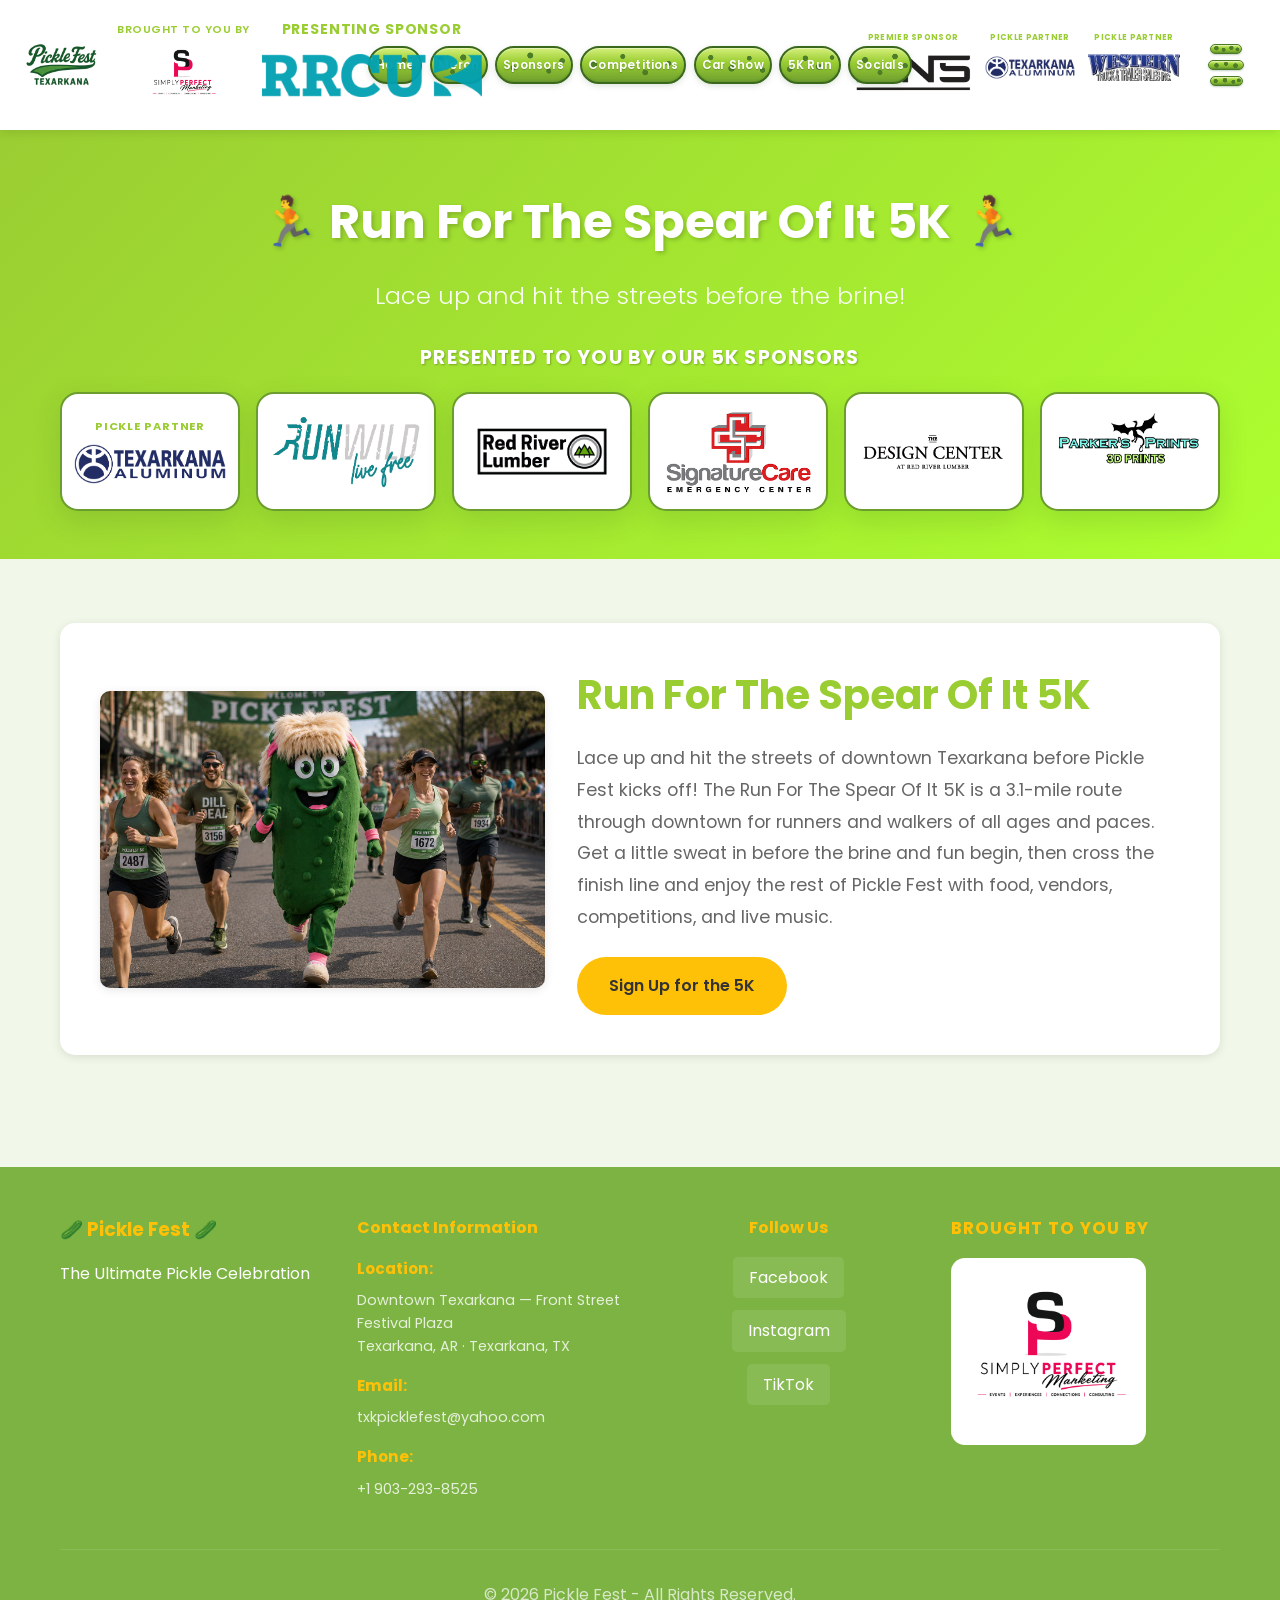
==== commit e5f0d569: "Add Western Truck partner, Meet Patty page, and refine homepage/header sponsors. Co-authored-by: Cur" ====
--- a/5krun.html
+++ b/5krun.html
@@ -4,7 +4,7 @@
     <meta charset="UTF-8">
     <meta name="viewport" content="width=device-width, initial-scale=1.0, maximum-scale=5.0, user-scalable=yes">
     <title>Run For The Spear Of It 5K - Pickle Fest Texarkana</title>
-    <link rel="stylesheet" href="styles.css?v=20260826-titles-level-spm">
+    <link rel="stylesheet" href="styles.css?v=20260831-pickle-partners">
     <link rel="preconnect" href="https://fonts.googleapis.com">
     <link rel="preconnect" href="https://fonts.gstatic.com" crossorigin>
     <link href="https://fonts.googleapis.com/css2?family=Poppins:wght@300;400;600;700&display=swap" rel="stylesheet">
@@ -22,22 +22,16 @@
                     <a href="index.html" class="nav-home-label">Home</a>
                 </div>
                 <div class="sponsor-logo-wrapper">
+                    <div class="nav-sponsor-col brought-sponsor-under-nav">
+                        <span class="brought-sponsor-label">Brought to you by</span>
+                        <a href="https://www.facebook.com/SimplyPerfect123/" target="_blank" rel="noopener noreferrer" aria-label="Visit Simply Perfect Marketing on Facebook" class="sponsor-logo-link">
+                            <img src="assets/picklefest/simple perfect marketing new.png" alt="Simply Perfect Marketing" class="brought-sponsor-logo">
+                        </a>
+                    </div>
                     <div class="nav-sponsor-col">
                         <span class="presenting-sponsor-label">Presenting Sponsor</span>
                         <a href="https://www.rrcu.com/" target="_blank" rel="noopener noreferrer" class="sponsor-logo-link">
                             <img src="assets/picklefest/2021 RRCU Logo_Teal_ML.png" alt="Red River Credit Union - Presenting Sponsor" class="sponsor-logo">
-                        </a>
-                    </div>
-                    <div class="nav-sponsor-col premier-sponsor-under-nav">
-                        <span class="premier-sponsor-label">Premier Sponsor</span>
-                        <a href="https://itns.com/" target="_blank" rel="noopener noreferrer" aria-label="Visit ITNS website">
-                            <img src="assets/picklefest/sponsor ITNS png.png" alt="ITNS - Premier Sponsor" class="premier-sponsor-logo">
-                        </a>
-                    </div>
-                    <div class="nav-sponsor-col brought-sponsor-under-nav">
-                        <span class="brought-sponsor-label">Brought to you by</span>
-                        <a href="https://www.facebook.com/SimplyPerfect123/" target="_blank" rel="noopener noreferrer" aria-label="Visit Simply Perfect Marketing on Facebook" class="sponsor-logo-link">
-                            <img src="assets/picklefest/simple perfect marketing new.png" alt="Simply Perfect Marketing" class="brought-sponsor-logo">
                         </a>
                     </div>
                 </div>
@@ -54,9 +48,36 @@
                 <li><a href="competitions.html">Competitions</a></li>
                 <li><a href="carshow.html">Car Show</a></li>
                 <li><a href="5krun.html">5K Run</a></li>
-                <li><a href="travel.html">Travel</a></li>
+                <li class="nav-item-has-dropdown nav-item-social">
+                    <a href="#" class="nav-social-tab" aria-haspopup="true" aria-expanded="false">Socials</a>
+                    <ul class="nav-submenu nav-submenu-social">
+                        <li><a href="https://www.facebook.com/Picklefesttexarkana" target="_blank" rel="noopener noreferrer">Facebook</a></li>
+                        <li><a href="https://www.instagram.com/pickle_fest_texarkana/" target="_blank" rel="noopener noreferrer">Instagram</a></li>
+                        <li><a href="https://www.tiktok.com/@picklefest.txk" target="_blank" rel="noopener noreferrer">TikTok</a></li>
+                    </ul>
+                </li>
             </ul>
             <div class="nav-actions">
+                <div class="nav-partner-sponsors">
+                    <div class="nav-sponsor-col nav-partner-col nav-premier-col">
+                        <span class="premier-sponsor-label">Premier Sponsor</span>
+                        <a href="https://itns.com/" target="_blank" rel="noopener noreferrer" aria-label="Visit ITNS website" class="sponsor-logo-link">
+                            <img src="assets/picklefest/sponsor ITNS png.png" alt="ITNS - Premier Sponsor" class="premier-sponsor-logo nav-partner-logo">
+                        </a>
+                    </div>
+                    <div class="nav-sponsor-col nav-partner-col">
+                        <span class="pickle-partner-label">Pickle Partner</span>
+                        <a href="https://www.texarkanaaluminum.com/" target="_blank" rel="noopener noreferrer" aria-label="Visit Texarkana Aluminum website" class="sponsor-logo-link">
+                            <img src="assets/picklefest/Texarkana Alum sponsor.png" alt="Texarkana Aluminum - Pickle Partner" class="nav-partner-logo">
+                        </a>
+                    </div>
+                    <div class="nav-sponsor-col nav-partner-col">
+                        <span class="pickle-partner-label">Pickle Partner</span>
+                        <a href="https://www.westerntruck.com/" target="_blank" rel="noopener noreferrer" aria-label="Visit Western Truck and Trailer website" class="sponsor-logo-link">
+                            <img src="assets/picklefest/western truck and trailer sponsor.png" alt="Western Truck and Trailer - Pickle Partner" class="nav-partner-logo">
+                        </a>
+                    </div>
+                </div>
                 <div class="hamburger-dropdown-wrapper">
                     <div class="hamburger desktop-hamburger" id="desktopHamburger">
                         <span></span>
@@ -79,24 +100,10 @@
                         <li><a href="livemusic.html">Live Music</a></li>
                         <li><a href="photography-videography.html">Photography/Videography</a></li>
                         <li><a href="volunteers.html">Volunteers</a></li>
+                        <li><a href="meet-patty.html">Meet Patty</a></li>
                     </ul>
                     </div>
                 </div>
-                <a href="https://www.facebook.com/Picklefesttexarkana" target="_blank" rel="noopener noreferrer" class="nav-social" aria-label="Facebook">
-                    <svg width="20" height="20" viewBox="0 0 24 24" fill="currentColor">
-                        <path d="M24 12.073c0-6.627-5.373-12-12-12s-12 5.373-12 12c0 5.99 4.388 10.954 10.125 11.854v-8.385H7.078v-3.47h3.047V9.43c0-3.007 1.792-4.669 4.533-4.669 1.312 0 2.686.235 2.686.235v2.953H15.83c-1.491 0-1.956.925-1.956 1.874v2.25h3.328l-.532 3.47h-2.796v8.385C19.612 23.027 24 18.062 24 12.073z"/>
-                    </svg>
-                </a>
-                <a href="https://www.instagram.com/pickle_fest_texarkana/" target="_blank" rel="noopener noreferrer" class="nav-social" aria-label="Instagram">
-                    <svg width="20" height="20" viewBox="0 0 24 24" fill="currentColor">
-                        <path d="M12 2.163c3.204 0 3.584.012 4.85.07 3.252.148 4.771 1.691 4.919 4.919.058 1.265.069 1.645.069 4.849 0 3.205-.012 3.584-.069 4.849-.149 3.225-1.664 4.771-4.919 4.919-1.266.058-1.644.07-4.85.07-3.204 0-3.584-.012-4.849-.07-3.26-.149-4.771-1.699-4.919-4.92-.058-1.265-.07-1.644-.07-4.849 0-3.204.013-3.583.07-4.849.149-3.227 1.664-4.771 4.919-4.919 1.266-.057 1.645-.069 4.849-.069zm0-2.163c-3.259 0-3.667.014-4.947.072-4.358.2-6.78 2.618-6.98 6.98-.059 1.281-.073 1.689-.073 4.948 0 3.259.014 3.668.072 4.948.2 4.358 2.618 6.78 6.98 6.98 1.281.058 1.689.072 4.948.072 3.259 0 3.668-.014 4.948-.072 4.354-.2 6.782-2.618 6.979-6.98.059-1.28.073-1.689.073-4.948 0-3.259-.014-3.667-.072-4.947-.196-4.354-2.617-6.78-6.979-6.98-1.281-.059-1.69-.073-4.949-.073zm0 5.838c-3.403 0-6.162 2.759-6.162 6.162s2.759 6.163 6.162 6.163 6.162-2.759 6.162-6.163c0-3.403-2.759-6.162-6.162-6.162zm0 10.162c-2.209 0-4-1.79-4-4 0-2.209 1.791-4 4-4s4 1.791 4 4c0 2.21-1.791 4-4 4zm6.406-11.845c-.796 0-1.441.645-1.441 1.44s.645 1.44 1.441 1.44c.795 0 1.439-.645 1.439-1.44s-.644-1.44-1.439-1.44z"/>
-                    </svg>
-                </a>
-                <a href="https://www.tiktok.com/@picklefest.txk" target="_blank" rel="noopener noreferrer" class="nav-social" aria-label="TikTok">
-                    <svg width="20" height="20" viewBox="0 0 24 24" fill="currentColor">
-                        <path d="M19.59 6.69a4.83 4.83 0 0 1-3.77-4.25V2h-3.45v13.67a2.89 2.89 0 0 1-5.2 1.74 2.89 2.89 0 0 1 2.31-4.64 2.93 2.93 0 0 1 .88.13V9.4a6.84 6.84 0 0 0-1-.05A6.33 6.33 0 0 0 5 20.1a6.34 6.34 0 0 0 10.86-4.43v-7a8.16 8.16 0 0 0 4.77 1.52v-3.4a4.85 4.85 0 0 1-1-.1z"/>
-                    </svg>
-                </a>
             </div>
         </div>
     </nav>
@@ -212,7 +219,7 @@
         </div>
     </footer>
 
-    <script src="script.js?v=20260729-github-sync"></script>
+    <script src="script.js?v=20260831-social-tab"></script>
 </body>
 </html>
 
--- a/styles.css
+++ b/styles.css
@@ -122,14 +122,14 @@
     position: relative;
     z-index: 1;
     display: grid;
-    grid-template-columns: auto minmax(0, 1fr) auto;
-    align-items: center;
-    padding: 0.9rem 1.5rem;
-    min-height: 140px;
+    grid-template-columns: minmax(0, 1fr) auto minmax(0, 1fr);
+    align-items: center;
+    padding: 0.75rem 1.1rem;
+    min-height: 130px;
     width: 100%;
     max-width: none;
     margin: 0;
-    gap: 1rem;
+    gap: 0.85rem;
     overflow: visible;
     box-sizing: border-box;
 }
@@ -138,15 +138,16 @@
     display: flex;
     align-items: center;
     justify-content: flex-start;
-    justify-self: start;
-    gap: 1.15rem;
+    justify-self: stretch;
+    gap: 0.65rem;
     position: static;
     left: auto;
     z-index: 1;
     min-width: 0;
+    width: 100%;
     max-width: none;
     margin-left: 0;
-    padding-left: 0.15rem;
+    padding-left: 0.1rem;
 }
 
 .logo-link {
@@ -187,10 +188,10 @@
     flex-direction: row;
     align-items: flex-start;
     justify-content: flex-start;
-    gap: 0.85rem;
+    gap: 0.9rem;
     flex-shrink: 0;
     min-width: 0;
-    margin-left: 0.5rem;
+    margin-left: 0.35rem;
 }
 
 .nav-sponsor-col {
@@ -272,12 +273,12 @@
 .nav-menu {
     display: flex;
     list-style: none;
-    gap: 0.7rem;
-    align-items: center;
-    margin: 0 2.75rem 0 auto;
-    padding: 0.4rem 0.25rem;
-    justify-content: flex-end;
-    justify-self: end;
+    gap: 0.55rem;
+    align-items: center;
+    margin: 0;
+    padding: 0.35rem 0.25rem;
+    justify-content: center;
+    justify-self: center;
     flex-wrap: nowrap;
     min-width: 0;
     width: auto;
@@ -367,6 +368,7 @@
         linear-gradient(180deg, #d4ef7a 0%, #9acd32 42%, #6f9f2f 100%);
 }
 
+.nav-menu > li > a.nav-social-tab,
 .nav-menu > li > a[href="travel.html"] {
     background:
         radial-gradient(circle at 25% 35%, #4e7d28 0 2.6px, transparent 3.2px),
@@ -411,7 +413,8 @@
 }
 
 .nav-item-has-dropdown:hover .nav-submenu,
-.nav-item-has-dropdown:focus-within .nav-submenu {
+.nav-item-has-dropdown:focus-within .nav-submenu,
+.nav-item-social.is-open .nav-submenu {
     opacity: 1;
     visibility: visible;
     transform: translateX(-50%) translateY(0);
@@ -437,22 +440,162 @@
     text-decoration: underline;
 }
 
+.nav-submenu-social {
+    min-width: 9.5rem;
+    padding: 0.45rem 0.35rem;
+    background: var(--white);
+    border: 2px solid #6b9e2e;
+    border-radius: 12px;
+    box-shadow: 0 8px 22px rgba(45, 90, 39, 0.18);
+}
+
+.nav-submenu-social a {
+    display: block;
+    padding: 0.45rem 0.75rem;
+    font-size: 0.85rem;
+    text-decoration: none;
+    border-radius: 8px;
+}
+
+.nav-submenu-social a:hover {
+    background: rgba(154, 205, 50, 0.18);
+    text-decoration: none;
+    color: var(--primary-color);
+}
+
 .nav-actions {
     display: flex;
     align-items: center;
     justify-content: flex-end;
     justify-self: end;
-    gap: 0.85rem;
+    gap: 0.9rem;
     min-width: 0;
+    width: 100%;
     position: static;
     right: auto;
     top: auto;
     transform: none;
-    padding-right: 0.15rem;
+    padding-right: 0.1rem;
     margin-left: 0;
     margin-right: 0;
     overflow: visible;
     box-sizing: border-box;
+}
+
+.nav-partner-sponsors {
+    display: flex;
+    flex-direction: row;
+    align-items: flex-start;
+    justify-content: flex-end;
+    gap: 0.9rem;
+    flex-shrink: 0;
+    min-width: 0;
+}
+
+.nav-partner-col {
+    max-width: 120px;
+}
+
+.nav-premier-col {
+    max-width: 150px;
+}
+
+.nav-partner-col .pickle-partner-label,
+.nav-premier-col .premier-sponsor-label {
+    font-size: 0.62rem;
+    font-weight: 700;
+    letter-spacing: 0.04em;
+    text-transform: uppercase;
+    white-space: nowrap;
+    min-height: 1.2rem;
+    height: 1.2rem;
+    display: flex;
+    align-items: flex-end;
+    justify-content: center;
+    color: var(--primary-color);
+    margin: 0;
+    padding: 0;
+}
+
+.nav-partner-col > a,
+.nav-partner-col .sponsor-logo-link {
+    min-height: 64px !important;
+    height: 64px !important;
+}
+
+.nav-premier-col > a,
+.nav-premier-col .sponsor-logo-link {
+    min-height: 76px !important;
+    height: 76px !important;
+}
+
+.nav-partner-logo {
+    width: auto;
+    height: 54px;
+    max-width: 118px;
+    max-height: 54px;
+    object-fit: contain;
+    display: block;
+}
+
+.nav-premier-col .premier-sponsor-logo.nav-partner-logo {
+    height: 68px;
+    max-height: 68px;
+    max-width: 148px;
+}
+
+@media (max-width: 1280px) {
+    .nav-partner-col {
+        max-width: 96px;
+    }
+
+    .nav-premier-col {
+        max-width: 120px;
+    }
+
+    .nav-partner-col .pickle-partner-label,
+    .nav-premier-col .premier-sponsor-label {
+        font-size: 0.5rem;
+        max-width: 96px;
+        white-space: normal;
+        line-height: 1.1;
+        min-height: 1.8em;
+        height: 1.8em;
+    }
+
+    .nav-premier-col .premier-sponsor-label {
+        max-width: 120px;
+    }
+
+    .nav-partner-col > a,
+    .nav-partner-col .sponsor-logo-link {
+        min-height: 48px !important;
+        height: 48px !important;
+    }
+
+    .nav-premier-col > a,
+    .nav-premier-col .sponsor-logo-link {
+        min-height: 58px !important;
+        height: 58px !important;
+    }
+
+    .nav-partner-logo {
+        height: 42px;
+        max-width: 92px;
+        max-height: 42px;
+    }
+
+    .nav-premier-col .premier-sponsor-logo.nav-partner-logo {
+        height: 52px;
+        max-height: 52px;
+        max-width: 118px;
+    }
+}
+
+@media (max-width: 900px) {
+    .nav-partner-sponsors {
+        display: none;
+    }
 }
 
 .nav-actions .hamburger-dropdown-wrapper {
@@ -781,7 +924,7 @@
 
 .hero-home .hero-home-sponsors .hero-presenting-label,
 .hero-home .hero-home-sponsors .premier-sponsor-label,
-.hero-home .hero-home-sponsors .hero-brought-label {
+.hero-home .hero-home-sponsors .pickle-partner-label {
     color: var(--primary-color);
     font-weight: 800;
     letter-spacing: 0.06em;
@@ -798,8 +941,8 @@
 }
 
 .hero-home .hero-home-sponsors .premier-sponsor-label,
-.hero-home .hero-home-sponsors .hero-brought-label {
-    font-size: clamp(0.78rem, 1.15vw, 0.95rem);
+.hero-home .hero-home-sponsors .pickle-partner-label {
+    font-size: clamp(0.72rem, 1.05vw, 0.88rem);
 }
 
 .hero-home .hero-home-sponsors .hero-presenting-label {
@@ -827,16 +970,54 @@
 .hero-home .hero-home-sponsors .premier-sponsor-logo {
     width: auto;
     max-width: 100%;
-    max-height: 46px;
+    max-height: 68px;
     height: auto;
     object-fit: contain;
     display: block;
 }
 
-.hero-home .hero-home-sponsors .hero-brought-logo {
+.hero-home .hero-home-sponsors .hero-sponsor-bubble-partners {
+    padding: 0.65rem 0.75rem 0.8rem;
+    display: flex;
+    flex-direction: column;
+    align-items: center;
+    gap: 0.35rem;
+}
+
+.hero-home .hero-home-sponsors .pickle-partners-label {
+    color: var(--primary-color);
+    font-weight: 800;
+    letter-spacing: 0.06em;
+    text-transform: uppercase;
+    text-align: center;
+    font-size: clamp(0.72rem, 1.05vw, 0.88rem);
+    line-height: 1;
+    margin: 0;
+    padding: 0;
+    width: 100%;
+}
+
+.hero-home .hero-partner-row {
+    display: grid;
+    grid-template-columns: 1fr 1fr;
+    gap: 0.65rem;
+    align-items: center;
+    width: 100%;
+}
+
+.hero-home .hero-partner-col {
+    min-width: 0;
+}
+
+.hero-home .hero-partner-col a {
+    min-height: 72px;
+    height: 72px;
+}
+
+.hero-home .hero-home-sponsors .hero-partner-logo {
     width: auto;
     max-width: 100%;
-    max-height: 78px;
+    max-height: 58px;
     height: auto;
     object-fit: contain;
     display: block;
@@ -868,7 +1049,7 @@
     top: 1.1rem;
     left: auto;
     margin-bottom: 0;
-    max-width: 210px;
+    max-width: 230px;
     transform: none;
 }
 
@@ -993,12 +1174,20 @@
     font-weight: 600;
     font-style: italic;
     border-radius: 20px;
-    padding: 0.9rem 1.2rem;
+    padding: 0.9rem 1.2rem 1rem;
     max-width: 240px;
     text-align: center;
     box-shadow: 0 4px 15px rgba(0,0,0,0.2);
     margin-bottom: 0.85rem;
     line-height: 1.4;
+    display: flex;
+    flex-direction: column;
+    align-items: center;
+    gap: 0.65rem;
+}
+
+.paddy-speech-text {
+    margin: 0;
 }
 
 .paddy-speech-bubble::after {
@@ -1010,6 +1199,92 @@
     border-width: 18px 12px 0 12px;
     border-style: solid;
     border-color: #fff transparent transparent transparent;
+}
+
+.meet-patty-btn {
+    display: inline-flex;
+    align-items: center;
+    justify-content: center;
+    margin: 0;
+    padding: 0.55rem 1.15rem;
+    border-radius: 999px;
+    border: 2.5px solid #3a681c;
+    background:
+        radial-gradient(circle at 18% 40%, #4e7d28 0 2px, transparent 2.5px),
+        radial-gradient(circle at 68% 55%, #4e7d28 0 1.8px, transparent 2.3px),
+        linear-gradient(180deg, #d4ef7a 0%, #9acd32 42%, #6f9f2f 100%);
+    color: var(--white);
+    font-size: 0.82rem;
+    font-weight: 800;
+    font-style: normal;
+    letter-spacing: 0.08em;
+    text-transform: uppercase;
+    text-decoration: none;
+    text-shadow: 0 1px 1px rgba(45, 90, 39, 0.35);
+    box-shadow: 0 4px 12px rgba(45, 90, 39, 0.2);
+    transition: transform 0.2s ease, filter 0.2s ease;
+    position: relative;
+    z-index: 2;
+}
+
+.meet-patty-btn:hover {
+    transform: translateY(-2px);
+    filter: brightness(1.06);
+    color: var(--white);
+}
+
+.meet-patty-gallery {
+    display: grid;
+    grid-template-columns: repeat(3, minmax(0, 1fr));
+    gap: 1.5rem;
+    margin: 1.5rem auto 0.5rem;
+    width: 100%;
+}
+
+.meet-patty-card {
+    margin: 0;
+    background: var(--white);
+    border: 2.5px solid #6b9e2e;
+    border-radius: 18px;
+    overflow: hidden;
+    box-shadow: 0 10px 28px rgba(45, 90, 39, 0.16);
+    display: flex;
+    flex-direction: column;
+}
+
+.meet-patty-photo {
+    width: 100%;
+    height: auto;
+    max-height: 420px;
+    object-fit: contain;
+    background: #f7faf2;
+    display: block;
+}
+
+.meet-patty-card figcaption {
+    padding: 0.85rem 1rem;
+    text-align: center;
+    color: var(--primary-color);
+    font-weight: 600;
+    font-size: 0.95rem;
+}
+
+@media (max-width: 1024px) {
+    .meet-patty-gallery {
+        grid-template-columns: repeat(2, minmax(0, 1fr));
+    }
+}
+
+@media (max-width: 768px) {
+    .meet-patty-gallery {
+        grid-template-columns: 1fr;
+        gap: 1.15rem;
+    }
+
+    .meet-patty-btn {
+        font-size: 0.85rem;
+        padding: 0.55rem 1.1rem;
+    }
 }
 
 .hero-title {
@@ -1799,11 +2074,11 @@
 
 .sponsors-page .presenting-sponsors-grid-pair {
     display: grid;
-    grid-template-columns: 1.35fr 1fr;
+    grid-template-columns: 1.25fr 1fr 1fr;
     align-items: stretch;
     justify-content: center;
-    gap: 1.25rem 1.5rem;
-    width: min(100%, 620px);
+    gap: 1.15rem 1.25rem;
+    width: min(100%, 780px);
     margin-left: auto;
     margin-right: auto;
 }
@@ -1854,7 +2129,7 @@
 }
 
 .sponsors-page .sponsor-highlight-card-pickle-partner {
-    grid-column: 2;
+    grid-column: auto;
 }
 
 .sponsors-page .sponsor-highlight-card-premier .premier-sponsor-label,
@@ -1890,8 +2165,8 @@
 }
 
 .pickle-partner-logo {
-    width: min(150px, 38vw);
-    max-height: 58px;
+    width: min(200px, 48vw);
+    max-height: 78px;
     height: auto;
     object-fit: contain;
     display: block;
@@ -1921,8 +2196,8 @@
 }
 
 .sponsors-page .sponsor-highlight-card-pickle-partner .pickle-partner-logo {
-    width: min(130px, 32vw);
-    max-height: 50px;
+    width: min(175px, 42vw);
+    max-height: 68px;
 }
 
 .sponsors-page .hero-sponsor-col-premier {
@@ -2783,16 +3058,21 @@
 /* Keep logo + sponsors compact so tabs stay evenly spaced */
 @media (max-width: 1400px) {
     .navbar-container {
-        gap: 1.35rem;
-        padding: 0.75rem 1.5rem;
+        gap: 0.85rem;
+        padding: 0.75rem 1.25rem;
     }
 
     .nav-brand {
-        gap: 1.15rem;
+        gap: 0.75rem;
+    }
+
+    .sponsor-logo-wrapper,
+    .nav-partner-sponsors {
+        gap: 0.75rem;
     }
 
     .nav-actions {
-        gap: 0.65rem;
+        gap: 0.75rem;
     }
 
     .nav-social {
@@ -2851,8 +3131,10 @@
     }
 
     .nav-menu {
-        gap: 0.75rem;
-        margin-right: 1.5rem;
+        gap: 0.45rem;
+        margin: 0;
+        justify-content: center;
+        justify-self: center;
     }
 
     .nav-menu > li > a {
@@ -2884,10 +3166,10 @@
         display: none;
     }
 
-    /* Even top row: Logo | Presenting | Premier | Brought | Actions */
+    /* Even top row: Logo | Brought | Presenting | Actions */
     .navbar-container {
         display: grid;
-        grid-template-columns: minmax(0, 1fr) minmax(0, 1fr) minmax(0, 1fr) minmax(0, 1fr) auto;
+        grid-template-columns: minmax(0, 1fr) minmax(0, 1fr) minmax(0, 1fr) auto;
         grid-template-rows: auto auto;
         gap: 0.65rem 0.35rem;
         padding: 0.65rem 0.75rem 0.85rem;
@@ -2912,22 +3194,16 @@
         min-height: 0;
     }
 
-    .nav-sponsor-col:first-child {
+    .brought-sponsor-under-nav {
         grid-column: 2;
     }
 
-    .premier-sponsor-under-nav {
+    .nav-brand .nav-sponsor-col:not(.brought-sponsor-under-nav):not(.nav-partner-col) {
         grid-column: 3;
-        padding-left: 0;
-        border-left: none;
-    }
-
-    .brought-sponsor-under-nav {
+    }
+
+    .nav-actions {
         grid-column: 4;
-    }
-
-    .nav-actions {
-        grid-column: 5;
         grid-row: 1;
         justify-self: end;
         align-self: center;
@@ -3093,6 +3369,7 @@
     .nav-menu > li:has(> a[href="competitions.html"]),
     .nav-menu > li:has(> a[href="carshow.html"]),
     .nav-menu > li:has(> a[href="5krun.html"]),
+    .nav-menu > li:has(> a.nav-social-tab),
     .nav-menu > li:has(> a[href="travel.html"]) {
         display: block;
         max-width: none;
@@ -3100,13 +3377,23 @@
         flex: unset;
     }
 
-    /* Keep Travel centered in the bottom row (not pushed far right) */
+    /* Keep Social centered in the bottom row (not pushed far right) */
     .nav-menu > li:has(> a[href="merch.html"]) { grid-column: 1; grid-row: 1; }
     .nav-menu > li:has(> a[href="sponsors.html"]) { grid-column: 2; grid-row: 1; }
     .nav-menu > li:has(> a[href="competitions.html"]) { grid-column: 3; grid-row: 1; }
     .nav-menu > li:has(> a[href="carshow.html"]) { grid-column: 1; grid-row: 2; }
-    .nav-menu > li:has(> a[href="travel.html"]) { grid-column: 2; grid-row: 2; }
+    .nav-menu > li:has(> a.nav-social-tab) { grid-column: 2; grid-row: 2; }
     .nav-menu > li:has(> a[href="5krun.html"]) { grid-column: 3; grid-row: 2; }
+
+    .nav-item-social {
+        position: relative;
+        z-index: 5;
+    }
+
+    .nav-submenu-social {
+        top: calc(100% + 0.35rem);
+        z-index: 30;
+    }
 
     /* Solid smooth pickle pills */
     .nav-menu > li > a,
@@ -3662,11 +3949,16 @@
     }
 
     .hero-home .hero-home-sponsors .premier-sponsor-logo {
-        max-height: 38px;
-    }
-
-    .hero-home .hero-home-sponsors .hero-brought-logo {
-        max-height: 64px;
+        max-height: 58px;
+    }
+
+    .hero-home .hero-home-sponsors .hero-partner-logo {
+        max-height: 48px;
+    }
+
+    .hero-home .hero-partner-col a {
+        min-height: 60px;
+        height: 60px;
     }
 
     .hero-home .countdown-container {
@@ -4192,8 +4484,8 @@
 }
 
 .carshow-hero-sponsor-pickle-partner .pickle-partner-logo {
-    width: min(170px, 24vw);
-    max-height: 58px;
+    width: min(210px, 30vw);
+    max-height: 72px;
 }
 
 .carshow-hero-sponsor a {
@@ -4281,8 +4573,8 @@
 }
 
 .fivek-pickle-partner .pickle-partner-logo {
-    max-height: 52px;
-    width: min(140px, 100%);
+    max-height: 68px;
+    width: min(180px, 100%);
 }
 
 .fivek-presenting-label {
@@ -4759,8 +5051,8 @@
     }
 
     .carshow-hero-sponsor-pickle-partner .pickle-partner-logo {
-        max-height: 48px;
-        width: min(150px, 42vw);
+        max-height: 60px;
+        width: min(180px, 48vw);
     }
 
     .carshow-hero-sponsor-logo {
